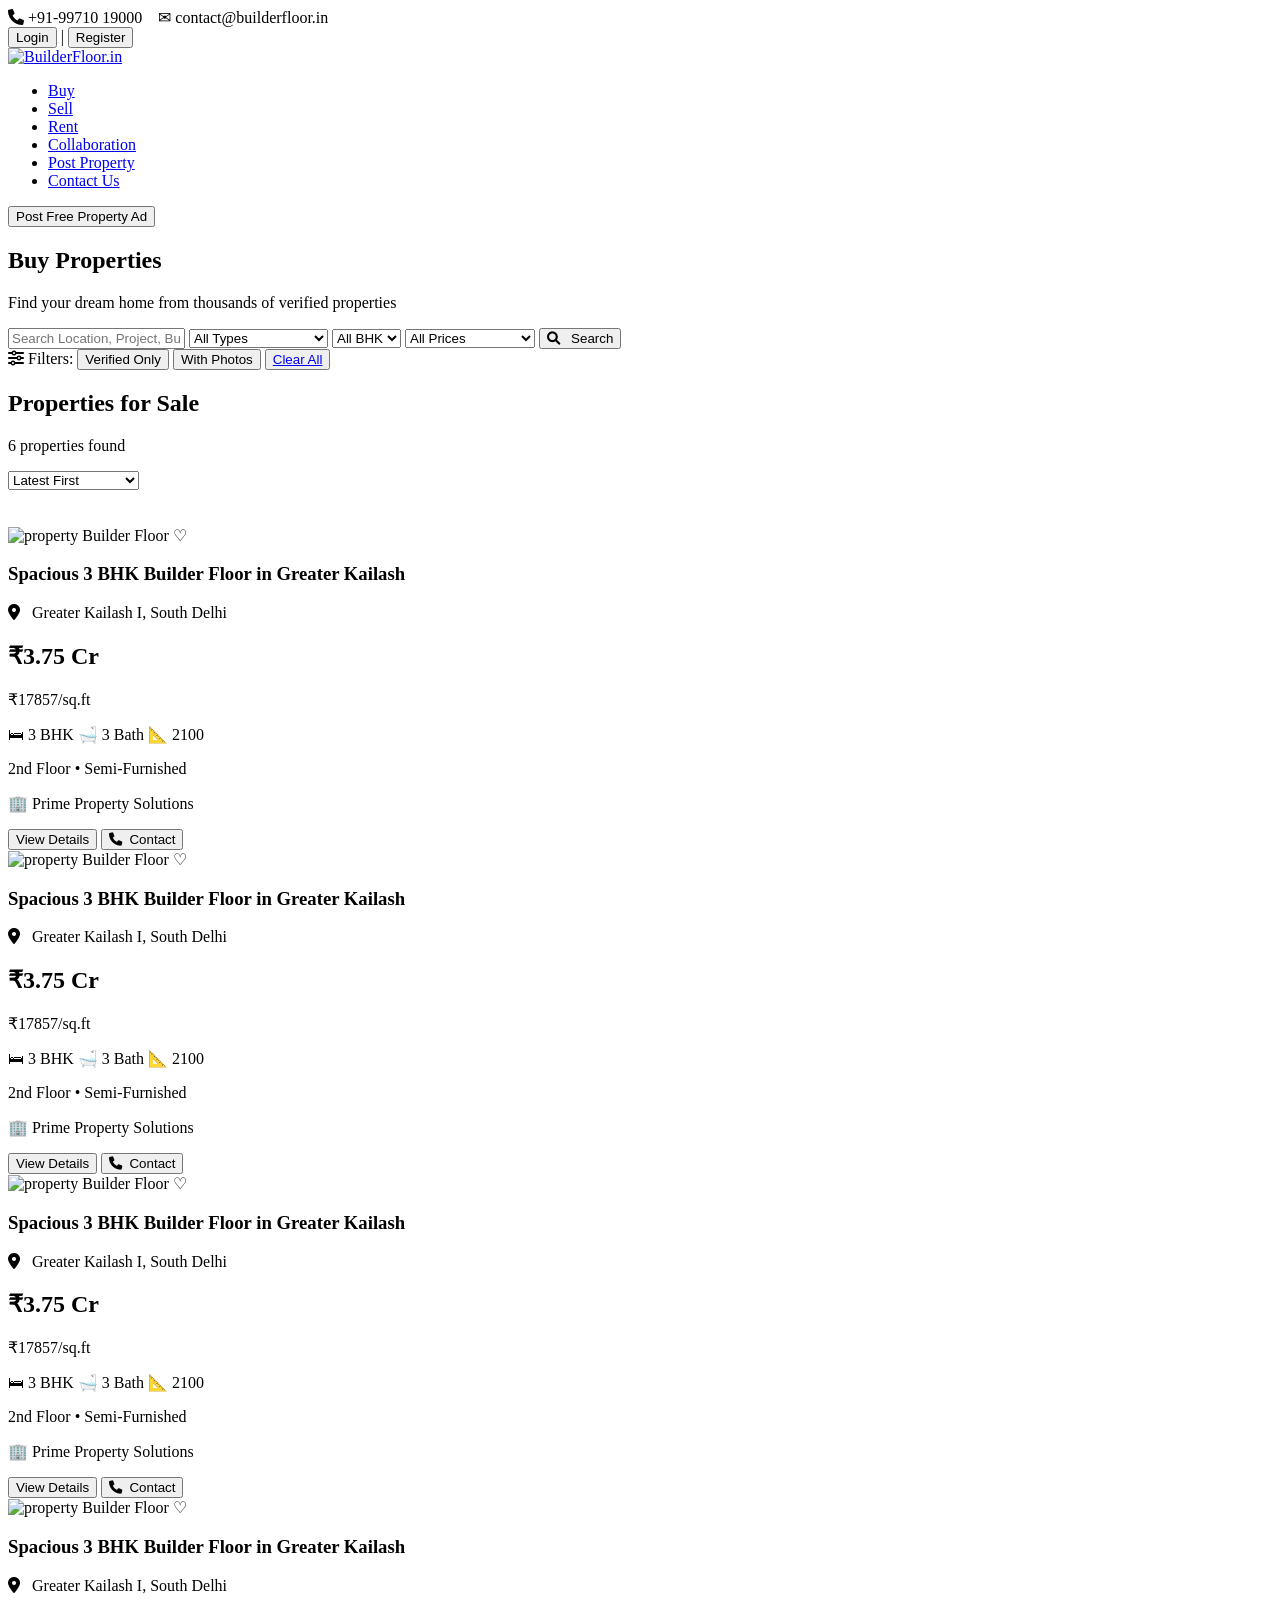
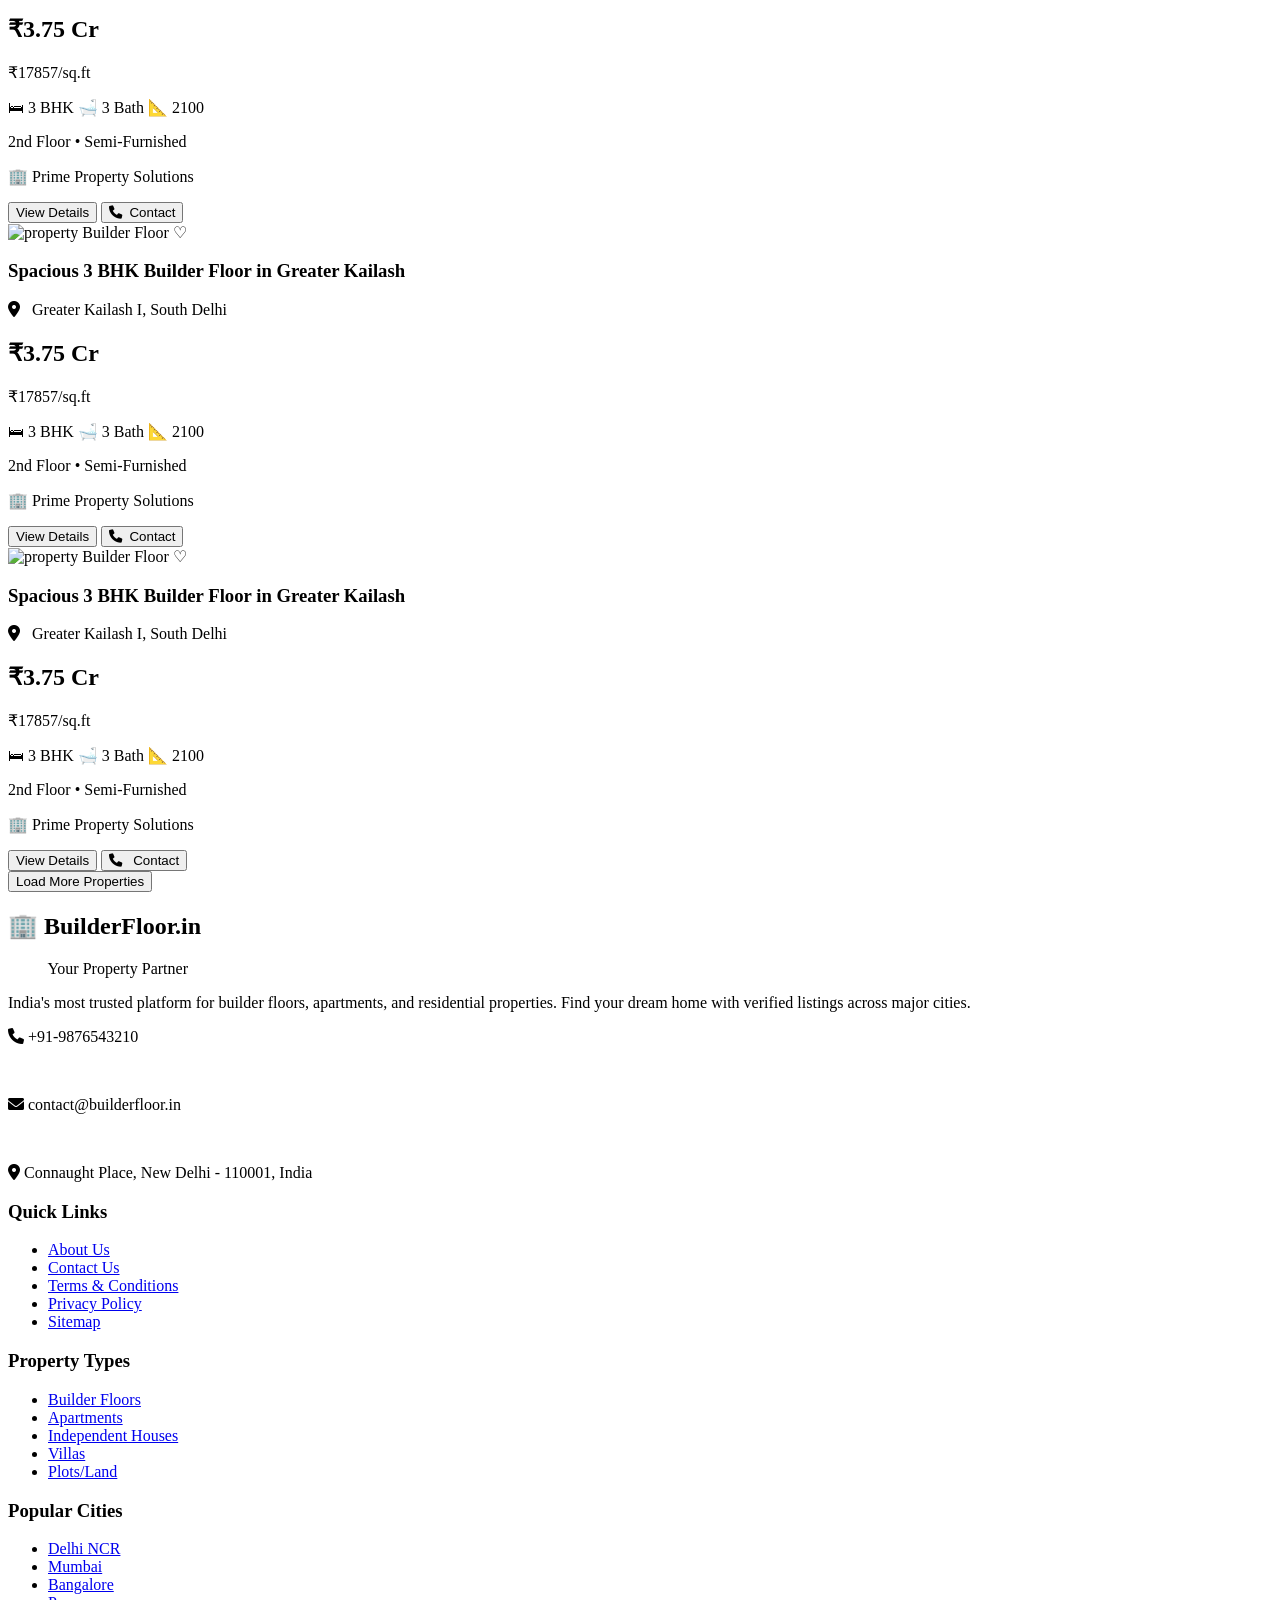
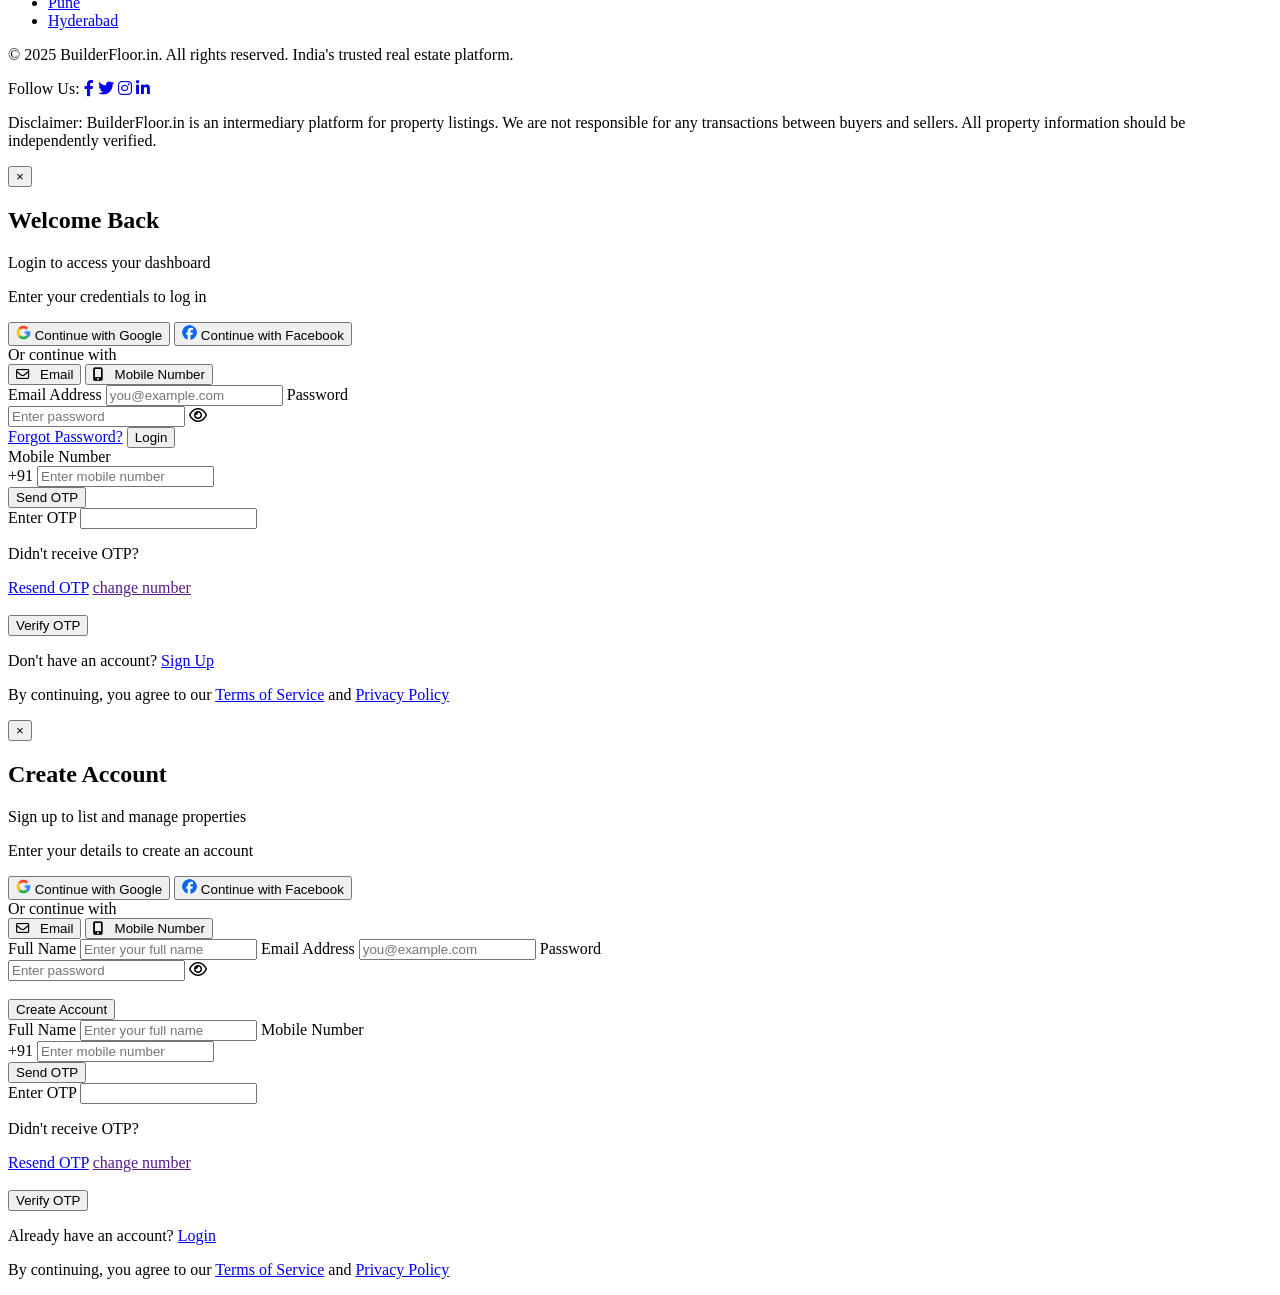
==== pages/Buy.html @ c04d6a0a "Change google logo and facebook logo" ====
<!doctype html>
<html lang="en">
  <head>
    <meta charset="UTF-8" />
    <meta name="viewport" content="width=device-width, initial-scale=1.0" />
    <link
      rel="stylesheet"
      href="https://cdnjs.cloudflare.com/ajax/libs/font-awesome/6.0.0/css/all.min.css" />
    <link rel="stylesheet" href="../assets/css/style.css" />
    <link rel="stylesheet" href="../assets/css/Buy.css" />
    <title>Document</title>
  </head>
  <body>
    <!-- Top Bar -->
    <div class="topbar">
      <div class="left">
        <i class="fa-solid fa-phone"></i> +91-99710 19000 &nbsp;&nbsp; ✉
        contact@builderfloor.in
      </div>
      <div class="right">
        <button id="login">Login</button> |
        <button id="register">Register</button>
      </div>
    </div>

    <!-- Navbar -->
    <div class="navbar">
      <div class="logo">
        <a href="../index.html">
          <img src="../assets/images/logo_.png" alt="BuilderFloor.in" />
        </a>
      </div>

      <ul class="menu">
        <li><a href="../pages/Buy.html">Buy</a></li>
        <li><a href="../pages/Sell.html">Sell</a></li>
        <li><a href="../pages/Rent.html">Rent</a></li>
        <li><a href="../pages/Collab.html">Collaboration</a></li>
        <li><a href="../pages/Sell.html">Post Property</a></li>
        <li><a href="../pages/ContactUs.html">Contact Us</a></li>
      </ul>

      <a href="../pages/Sell.html">
        <button class="post-btn">Post Free Property Ad</button>
      </a>
    </div>
    <!-- HERO SECTION -->
    <section class="hero">
      <div class="hero-content">
        <h1>Buy Properties</h1>
        <p>Find your dream home from thousands of verified properties</p>
      </div>

      <!-- SEARCH BAR -->
      <div class="searchandfilter">
        <div class="search-bar">
          <input
            type="text"
            placeholder="Search Location, Project, Builder..." />

          <select>
            <option>All Types</option>
            <option>Builder Floor</option>
            <option>Apartment</option>
            <option>Independent House</option>
            <option>Villa</option>
            <option>Penthouse</option>
            <option>Plot/Land</option>
          </select>

          <select>
            <option>All BHK</option>
            <option>1 BHK</option>
            <option>2 BHK</option>
            <option>3 BHK</option>
            <option>4 BHK</option>
            <option>5+ BHK</option>
          </select>

          <select>
            <option>All Prices</option>
            <option>Under ₹50 Lakhs</option>
            <option>₹50 Lakhs - ₹1 Cr</option>
            <option>₹1 Cr - ₹3 Cr</option>
            <option>₹3 Cr - ₹5 Cr</option>
            <option>Above ₹5 Cr</option>
          </select>

          <button class="search-btn">
            <i class="fa-solid fa-magnifying-glass"></i> &nbsp; Search
          </button>
        </div>

        <!-- FILTERS -->
        <div class="Buy-filters">
          <span><i class="fa-solid fa-sliders"></i> Filters:</span>
          <button class="buy-tag">Verified Only</button>
          <button class="buy-tag">With Photos</button>
          <button class="clr-btn"><a href="#">Clear All</a></button>
        </div>
      </div>
    </section>

    <!-- LIST HEADER -->
    <section class="listing">
      <div class="listing-header">
        <div>
          <h2>Properties for Sale</h2>
          <p>6 properties found</p>
        </div>

        <select class="sort">
          <option>Latest First</option>
          <option>Price: Low to High</option>
          <option>Price: High to Low</option>
          <option>Area: High to Low</option>
        </select>
      </div>
      <br /><br />

      <div class="property-grid">
        <!-- Card 1 -->
        <div class="listing-card col card">
          <div class="image-box">
            <img
              src="https://images.unsplash.com/photo-1566073771259-6a8506099945?ixlib=rb-4.0.3&amp;ixid=M3wxMjA3fDB8MHxzZWFyY2h8M3x8aG90ZWxzfGVufDB8fDB8fHww&amp;auto=format&amp;fit=crop&amp;w=800&amp;q=60"
              alt="property" />

            <!-- Tag -->
            <span class="tag">Builder Floor</span>

            <!-- Heart Icon -->
            <span class="wishlist">♡</span>
          </div>

          <div class="card-content">
            <h3>Spacious 3 BHK Builder Floor in Greater Kailash</h3>

            <p class="location">
              <i class="fa-solid fa-location-dot"></i> &nbsp; Greater Kailash I,
              South Delhi
            </p>

            <h2 class="price">₹3.75 Cr</h2>
            <p class="sqft">₹17857/sq.ft</p>

            <div class="details">
              <span>🛏 3 BHK</span>
              <span>🛁 3 Bath</span>
              <span>📐 2100</span>
            </div>

            <p class="extra">2nd Floor • Semi-Furnished</p>

            <p class="builder">🏢 Prime Property Solutions</p>

            <div class="actions">
              <button class="view">View Details</button>
              <button class="contact">
                <i class="fa-solid fa-phone"></i>&nbsp; Contact
              </button>
            </div>
          </div>
        </div>

        <!-- Card 2 -->
        <div class="listing-card col card">
          <div class="image-box">
            <img
              src="https://images.unsplash.com/photo-1566073771259-6a8506099945?ixlib=rb-4.0.3&amp;ixid=M3wxMjA3fDB8MHxzZWFyY2h8M3x8aG90ZWxzfGVufDB8fDB8fHww&amp;auto=format&amp;fit=crop&amp;w=800&amp;q=60"
              alt="property" />

            <!-- Tag -->
            <span class="tag">Builder Floor</span>

            <!-- Heart Icon -->
            <span class="wishlist">♡</span>
          </div>

          <div class="card-content">
            <h3>Spacious 3 BHK Builder Floor in Greater Kailash</h3>

            <p class="location">
              <i class="fa-solid fa-location-dot"></i> &nbsp; Greater Kailash I,
              South Delhi
            </p>

            <h2 class="price">₹3.75 Cr</h2>
            <p class="sqft">₹17857/sq.ft</p>

            <div class="details">
              <span>🛏 3 BHK</span>
              <span>🛁 3 Bath</span>
              <span>📐 2100</span>
            </div>

            <p class="extra">2nd Floor • Semi-Furnished</p>

            <p class="builder">🏢 Prime Property Solutions</p>

            <div class="actions">
              <button class="view">View Details</button>
              <button class="contact">
                <i class="fa-solid fa-phone"></i>&nbsp; Contact
              </button>
            </div>
          </div>
        </div>

        <!-- Card 3 -->
        <div class="listing-card col card">
          <div class="image-box">
            <img
              src="https://images.unsplash.com/photo-1566073771259-6a8506099945?ixlib=rb-4.0.3&amp;ixid=M3wxMjA3fDB8MHxzZWFyY2h8M3x8aG90ZWxzfGVufDB8fDB8fHww&amp;auto=format&amp;fit=crop&amp;w=800&amp;q=60"
              alt="property" />

            <!-- Tag -->
            <span class="tag">Builder Floor</span>

            <!-- Heart Icon -->
            <span class="wishlist">♡</span>
          </div>

          <div class="card-content">
            <h3>Spacious 3 BHK Builder Floor in Greater Kailash</h3>

            <p class="location">
              <i class="fa-solid fa-location-dot"></i> &nbsp; Greater Kailash I,
              South Delhi
            </p>

            <h2 class="price">₹3.75 Cr</h2>
            <p class="sqft">₹17857/sq.ft</p>

            <div class="details">
              <span>🛏 3 BHK</span>
              <span>🛁 3 Bath</span>
              <span>📐 2100</span>
            </div>

            <p class="extra">2nd Floor • Semi-Furnished</p>

            <p class="builder">🏢 Prime Property Solutions</p>

            <div class="actions">
              <button class="view">View Details</button>
              <button class="contact">
                <i class="fa-solid fa-phone"></i>&nbsp; Contact
              </button>
            </div>
          </div>
        </div>

        <!-- Card 4 -->
        <div class="listing-card col card">
          <div class="image-box">
            <img
              src="https://images.unsplash.com/photo-1566073771259-6a8506099945?ixlib=rb-4.0.3&amp;ixid=M3wxMjA3fDB8MHxzZWFyY2h8M3x8aG90ZWxzfGVufDB8fDB8fHww&amp;auto=format&amp;fit=crop&amp;w=800&amp;q=60"
              alt="property" />

            <!-- Tag -->
            <span class="tag">Builder Floor</span>

            <!-- Heart Icon -->
            <span class="wishlist">♡</span>
          </div>

          <div class="card-content">
            <h3>Spacious 3 BHK Builder Floor in Greater Kailash</h3>

            <p class="location">
              <i class="fa-solid fa-location-dot"></i> &nbsp; Greater Kailash I,
              South Delhi
            </p>

            <h2 class="price">₹3.75 Cr</h2>
            <p class="sqft">₹17857/sq.ft</p>

            <div class="details">
              <span>🛏 3 BHK</span>
              <span>🛁 3 Bath</span>
              <span>📐 2100</span>
            </div>

            <p class="extra">2nd Floor • Semi-Furnished</p>

            <p class="builder">🏢 Prime Property Solutions</p>

            <div class="actions">
              <button class="view">View Details</button>
              <button class="contact">
                <i class="fa-solid fa-phone"></i>&nbsp; Contact
              </button>
            </div>
          </div>
        </div>

        <!-- card 5 -->
        <div class="listing-card col card">
          <div class="image-box">
            <img
              src="https://images.unsplash.com/photo-1566073771259-6a8506099945?ixlib=rb-4.0.3&amp;ixid=M3wxMjA3fDB8MHxzZWFyY2h8M3x8aG90ZWxzfGVufDB8fDB8fHww&amp;auto=format&amp;fit=crop&amp;w=800&amp;q=60"
              alt="property" />

            <!-- Tag -->
            <span class="tag">Builder Floor</span>

            <!-- Heart Icon -->
            <span class="wishlist">♡</span>
          </div>

          <div class="card-content">
            <h3>Spacious 3 BHK Builder Floor in Greater Kailash</h3>

            <p class="location">
              <i class="fa-solid fa-location-dot"></i> &nbsp; Greater Kailash I,
              South Delhi
            </p>

            <h2 class="price">₹3.75 Cr</h2>
            <p class="sqft">₹17857/sq.ft</p>

            <div class="details">
              <span>🛏 3 BHK</span>
              <span>🛁 3 Bath</span>
              <span>📐 2100</span>
            </div>

            <p class="extra">2nd Floor • Semi-Furnished</p>

            <p class="builder">🏢 Prime Property Solutions</p>

            <div class="actions">
              <button class="view">View Details</button>
              <button class="contact">
                <i class="fa-solid fa-phone"></i>&nbsp; Contact
              </button>
            </div>
          </div>
        </div>

        <!-- card 6 -->
        <div class="listing-card col card">
          <div class="image-box">
            <img
              src="https://images.unsplash.com/photo-1566073771259-6a8506099945?ixlib=rb-4.0.3&amp;ixid=M3wxMjA3fDB8MHxzZWFyY2h8M3x8aG90ZWxzfGVufDB8fDB8fHww&amp;auto=format&amp;fit=crop&amp;w=800&amp;q=60"
              alt="property" />

            <!-- Tag -->
            <span class="tag">Builder Floor</span>

            <!-- Heart Icon -->
            <span class="wishlist">♡</span>
          </div>

          <div class="card-content">
            <h3>Spacious 3 BHK Builder Floor in Greater Kailash</h3>

            <p class="location">
              <i class="fa-solid fa-location-dot"></i> &nbsp; Greater Kailash I,
              South Delhi
            </p>

            <h2 class="price">₹3.75 Cr</h2>
            <p class="sqft">₹17857/sq.ft</p>

            <div class="details">
              <span>🛏 3 BHK</span>
              <span>🛁 3 Bath</span>
              <span>📐 2100</span>
            </div>

            <p class="extra">2nd Floor • Semi-Furnished</p>

            <p class="builder">🏢 Prime Property Solutions</p>

            <div class="actions">
              <button class="view">View Details</button>
              <button class="contact">
                <i class="fa-solid fa-phone"></i> &nbsp; Contact
              </button>
            </div>
          </div>
        </div>
      </div>
      <div class="load-more-plots">
        <button class="load-plot-btn btn">Load More Properties</button>
      </div>
    </section>

    <footer class="footer">
      <div class="footer-container">
        <!-- Left Column -->
        <div class="footer-col left-col">
          <h2 class="footer-logo">🏢 BuilderFloor.in</h2>

          <p class="tagline">
            &nbsp;&nbsp;&nbsp;&nbsp;&nbsp;&nbsp;&nbsp;&nbsp;&nbsp;&nbsp;Your
            Property Partner
          </p>

          <p class="footer-desc">
            India's most trusted platform for builder floors, apartments, and
            residential properties. Find your dream home with verified listings
            across major cities.
          </p>

          <p><i class="fa-solid fa-phone"></i> +91-9876543210</p>
          <br />
          <p><i class="fa-solid fa-envelope"></i> contact@builderfloor.in</p>
          <br />
          <p>
            <i class="fa-solid fa-location-dot"></i>
            Connaught Place, New Delhi - 110001, India
          </p>
        </div>

        <!-- Quick Links -->
        <div class="footer-col">
          <h3>Quick Links</h3>
          <ul>
            <li><a href="#">About Us</a></li>
            <li><a href="#">Contact Us</a></li>
            <li><a href="#">Terms & Conditions</a></li>
            <li><a href="#">Privacy Policy</a></li>
            <li><a href="#">Sitemap</a></li>
          </ul>
        </div>

        <!-- Property Types -->
        <div class="footer-col">
          <h3>Property Types</h3>
          <ul>
            <li><a href="#">Builder Floors</a></li>
            <li><a href="#">Apartments</a></li>
            <li><a href="#">Independent Houses</a></li>
            <li><a href="#">Villas</a></li>
            <li><a href="#">Plots/Land</a></li>
          </ul>
        </div>

        <!-- Popular Cities -->
        <div class="footer-col">
          <h3>Popular Cities</h3>
          <ul>
            <li><a href="#">Delhi NCR</a></li>
            <li><a href="#">Mumbai</a></li>
            <li><a href="#">Bangalore</a></li>
            <li><a href="#">Pune</a></li>
            <li><a href="#">Hyderabad</a></li>
          </ul>
        </div>
      </div>

      <!-- Bottom Section -->
      <div class="footer-bottom">
        <p>
          © 2025 BuilderFloor.in. All rights reserved. India's trusted real
          estate platform.
        </p>

        <div class="social">
          <span>Follow Us:</span>
          <a href="#"><i class="fa-brands fa-facebook-f"></i></a>
          <a href="#"><i class="fa-brands fa-twitter"></i></a>
          <a href="#"><i class="fa-brands fa-instagram"></i></a>
          <a href="#"><i class="fa-brands fa-linkedin-in"></i></a>
        </div>
      </div>

      <p class="disclaimer">
        Disclaimer: BuilderFloor.in is an intermediary platform for property
        listings. We are not responsible for any transactions between buyers and
        sellers. All property information should be independently verified.
      </p>
    </footer>
    <!-- -----------Login-------------------------------------- -->
    <div class="login-modal" id="loginModal">
      <div class="login-box">
        <!-- Close Button -->
        <button class="close-btn">&times;</button>

        <h2>Welcome Back</h2>
        <p class="sub-text">Login to access your dashboard</p>
        <p class="sub-text small">Enter your credentials to log in</p>

        <!-- Social Login -->
        <button class="social-btn google">
          <img
            src="../assets/images/google_logo.png"
            alt="Google logo"
            style="height: 15px; width: 15px" />
          Continue with Google
        </button>

        <button class="social-btn facebook">
          <img
            src="../assets/images/facebook_logo.png"
            alt="Facebook logo"
            style="height: 15px; width: 15px; border-radius: 20px" />
          Continue with Facebook
        </button>

        <!-- Divider -->
        <div class="divider">
          <span>Or continue with</span>
        </div>

        <!-- Toggle -->
        <div class="toggle">
          <button class="active" id="Email">
            <i class="fa-regular fa-envelope"></i> &nbsp; Email
          </button>
          <button id="Mobile">
            <i class="fa-solid fa-mobile-screen-button"></i> &nbsp; Mobile
            Number
          </button>
        </div>

        <!-- Form -->
        <form id="emailForm">
          <label>Email Address</label>
          <input type="email" placeholder="you@example.com" required />

          <label>Password</label>
          <div class="password-field">
            <input type="password" placeholder="Enter password" required />
            <i class="fa-regular fa-eye"></i>
          </div>

          <a href="#" class="forgot">Forgot Password?</a>

          <button type="submit" class="login-btn">Login</button>
        </form>

        <form id="otpForm">
          <!-- STEP 1: MOBILE -->
          <div id="step1">
            <label>Mobile Number</label>
            <div class="phone-input">
              <span>+91</span>
              <input
                type="tel"
                maxlength="10"
                pattern="[0-9]{10}"
                placeholder="Enter mobile number"
                required />
            </div>

            <button type="submit" class="login-btn" id="sendOtp">
              Send OTP
            </button>
          </div>

          <!-- STEP 2: OTP -->
          <div id="step2" class="hidden">
            <label>Enter OTP</label>

            <input type="tel" required />

            <p class="resend">Didn't receive OTP?</p>
            <a href="#" id="Resend">Resend OTP</a>
            <a href="" id="Change-num">change number</a>

            <br /><br />

            <button type="submit" class="login-btn">Verify OTP</button>
          </div>
        </form>

        <p class="p-signup">
          Don't have an account? <a href="#" id="p-signup">Sign Up</a>
        </p>

        <p class="terms">
          By continuing, you agree to our <a href="#">Terms of Service</a> and
          <a href="#">Privacy Policy</a>
        </p>
      </div>
    </div>

    <!-- -------------------Register-------------------------------------------------------------------------------- -->
    <div class="register-modal" id="registerModal">
      <div class="register-box">
        <!-- Close Button -->
        <button class="close-btn2">&times;</button>

        <h2>Create Account</h2>
        <p class="sub-text">Sign up to list and manage properties</p>
        <p class="sub-text small">Enter your details to create an account</p>

        <!-- Social Login -->
        <button class="social-btn google">
          <img
            src="../assets/images/google_logo.png"
            alt="Google logo"
            style="height: 15px; width: 15px" />
          Continue with Google
        </button>

        <button class="social-btn facebook">
          <img
            src="../assets/images/facebook_logo.png"
            alt="Facebook logo"
            style="height: 15px; width: 15px; border-radius: 20px" />
          Continue with Facebook
        </button>

        <!-- Divider -->
        <div class="divider">
          <span>Or continue with</span>
        </div>

        <!-- Toggle -->
        <div class="toggle">
          <button class="active" id="Email1">
            <i class="fa-regular fa-envelope"></i> &nbsp; Email
          </button>
          <button id="Mobile1">
            <i class="fa-solid fa-mobile-screen-button"></i> &nbsp; Mobile
            Number
          </button>
        </div>

        <!-- Form -->
        <form id="emailForm1">
          <label>Full Name</label>
          <input type="text" placeholder="Enter your full name" required />

          <label>Email Address</label>
          <input type="email" placeholder="you@example.com" required />

          <label>Password</label>
          <div class="password-field">
            <input type="password" placeholder="Enter password" required />
            <i class="fa-regular fa-eye"></i>
          </div>
          <br />
          <button type="submit" class="login-btn">Create Account</button>
        </form>

        <form id="otpForm1">
          <!-- STEP 1: MOBILE -->
          <div id="step3">
            <label id="nameInputlabel">Full Name</label>
            <input
              id="nameInput"
              type="text"
              placeholder="Enter your full name"
              required />
            <label>Mobile Number</label>
            <div class="phone-input">
              <span>+91</span>
              <input
                id="mobileInput1"
                type="tel"
                maxlength="10"
                pattern="[0-9]{10}"
                placeholder="Enter mobile number"
                required />
            </div>

            <button type="submit" class="login-btn" id="sendOtp1">
              Send OTP
            </button>
          </div>

          <!-- STEP 2: OTP -->
          <div id="step4" class="hidden">
            <label>Enter OTP</label>

            <input type="tel" required />

            <p class="resend">Didn't receive OTP?</p>
            <a href="#" id="Resend">Resend OTP</a>
            <a href="" id="Change-num1">change number</a>

            <br /><br />

            <button type="submit" class="login-btn">Verify OTP</button>
          </div>
        </form>

        <p class="p-login">
          Already have an account? <a href="#" id="p-login">Login</a>
        </p>
        <p class="terms">
          By continuing, you agree to our <a href="#">Terms of Service</a> and
          <a href="#">Privacy Policy</a>
        </p>
      </div>
    </div>

    <script src="../assets/js/script.js"></script>
  </body>
</html>
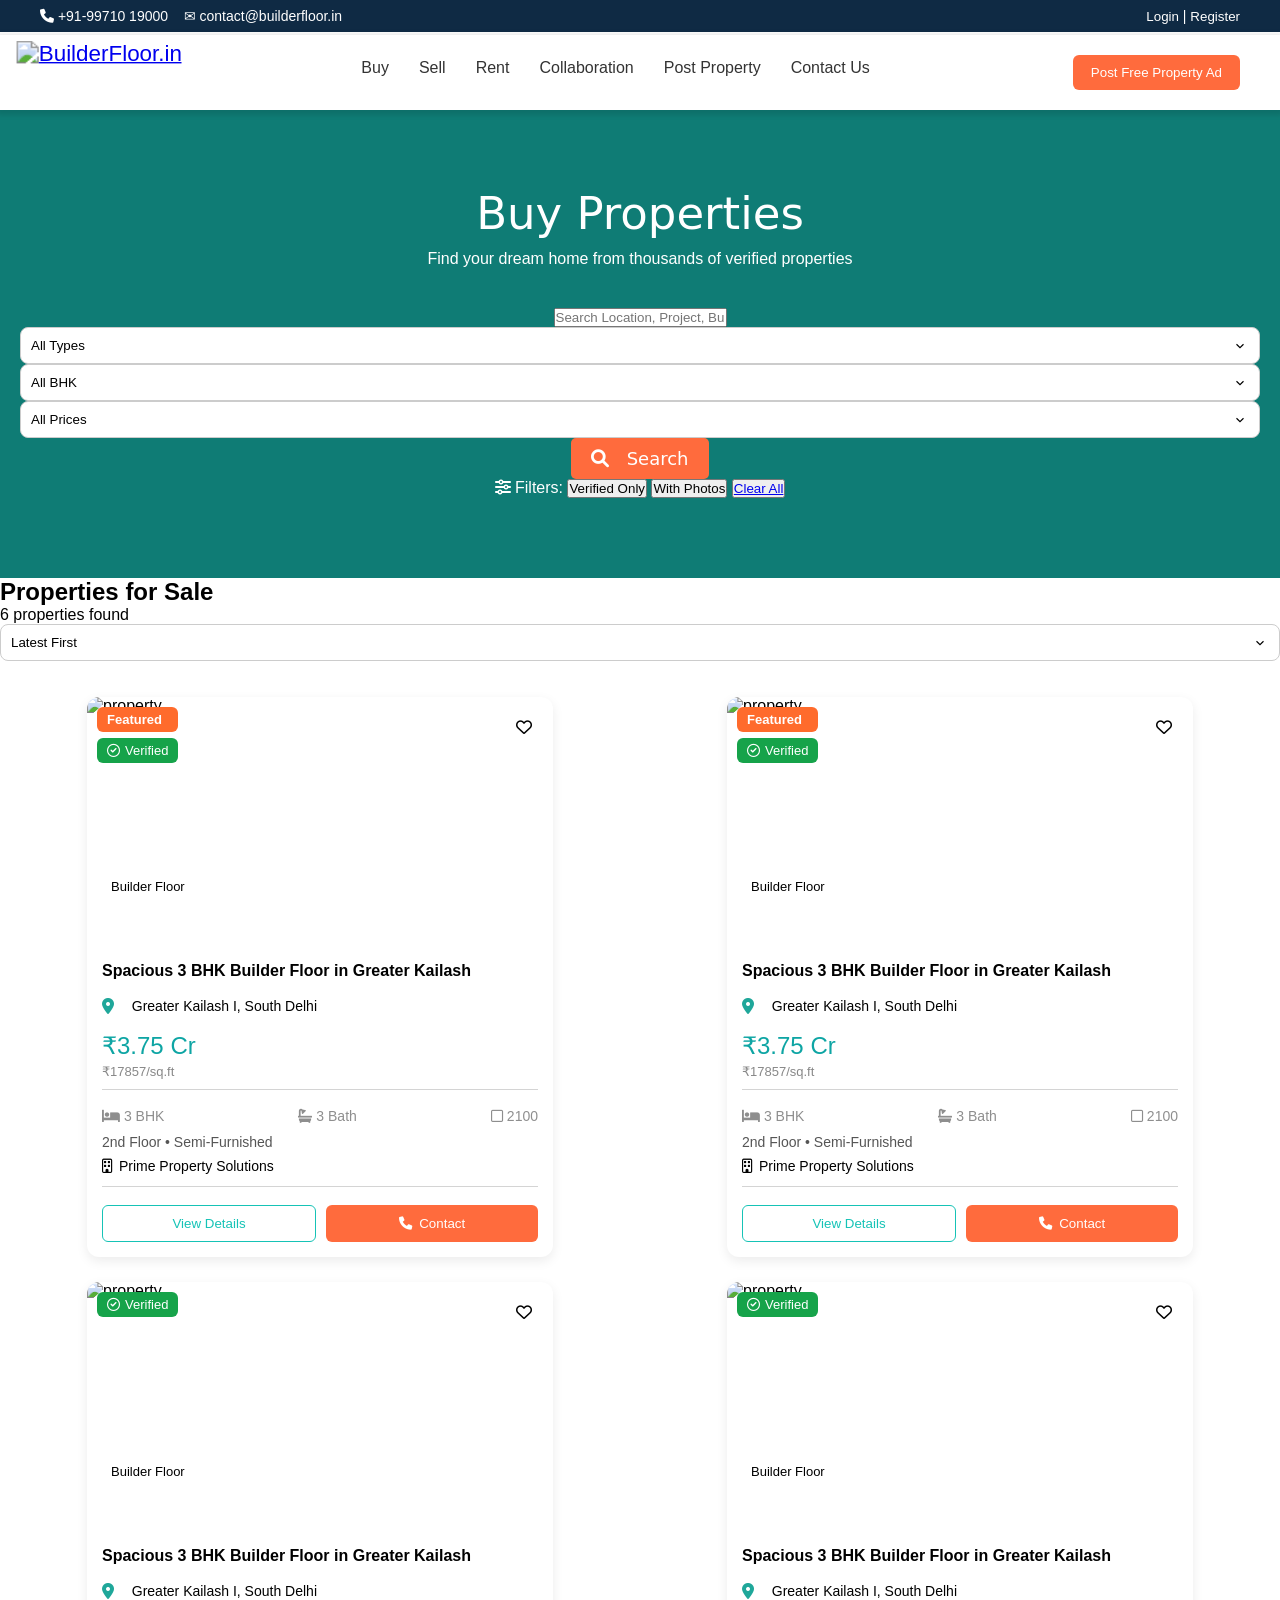
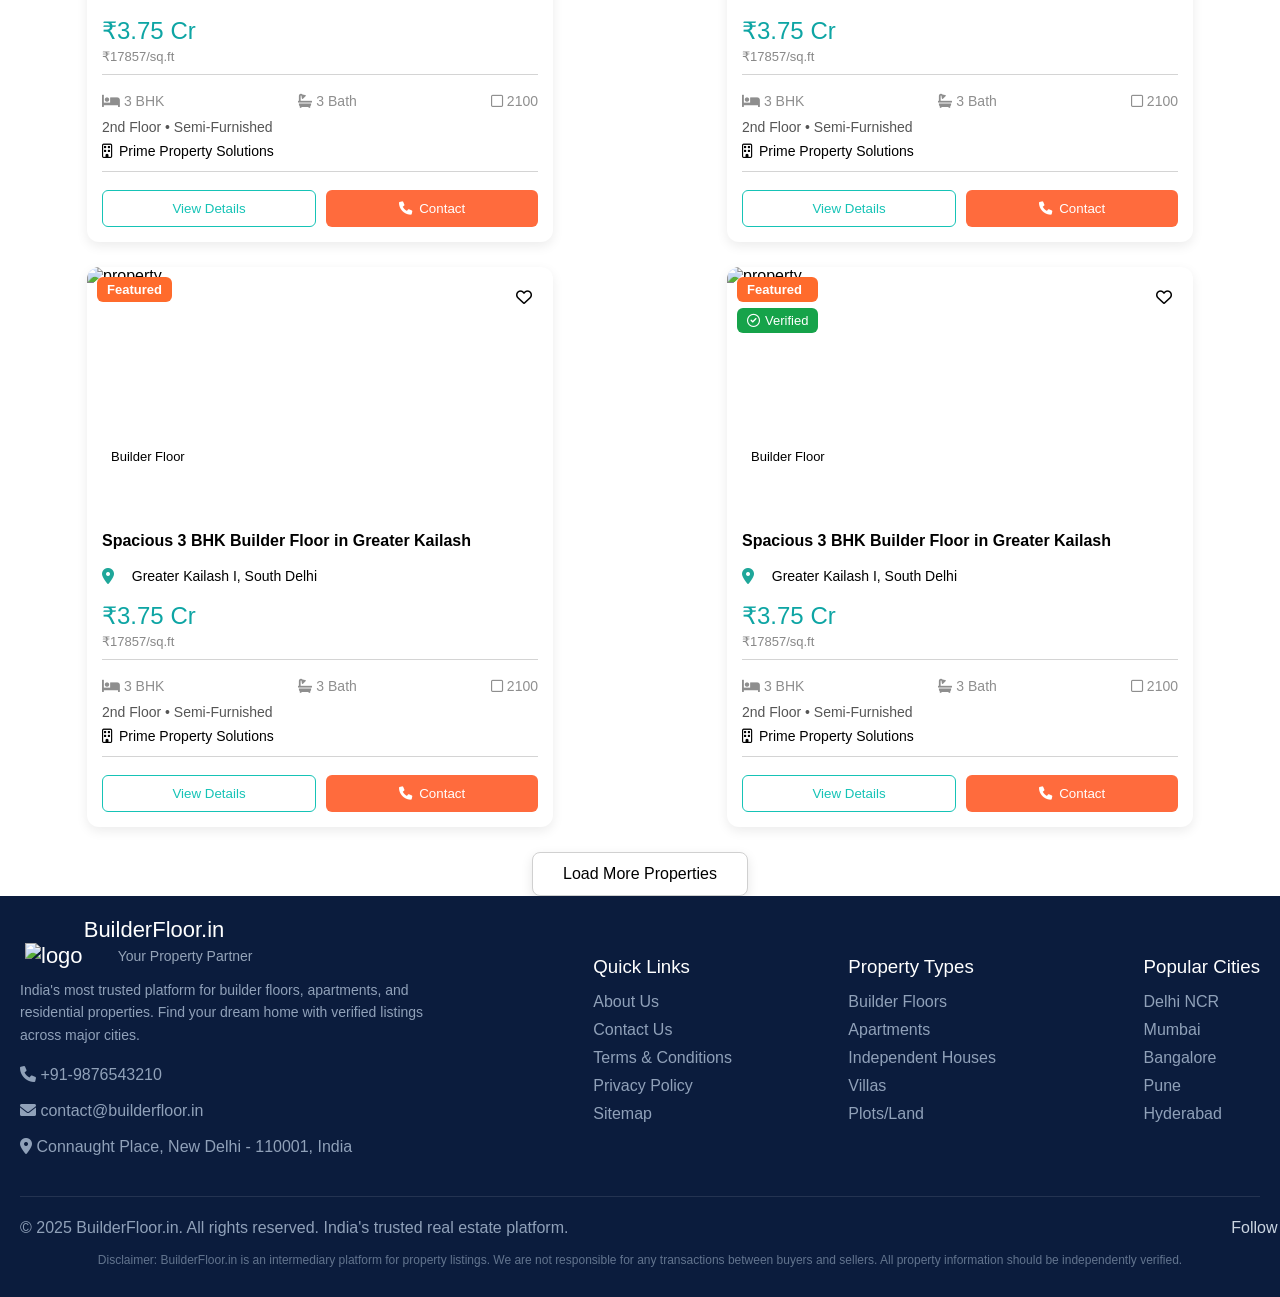
==== commit d176ef47: "Improved Card Styling" ====
--- a/pages/Buy.html
+++ b/pages/Buy.html
@@ -6,6 +6,7 @@
     <link
       rel="stylesheet"
       href="https://cdnjs.cloudflare.com/ajax/libs/font-awesome/6.0.0/css/all.min.css" />
+    <link rel="icon" href="../assets/images/icon_1.png" type="image/png" />
     <link rel="stylesheet" href="../assets/css/style.css" />
     <link rel="stylesheet" href="../assets/css/Buy.css" />
     <title>Document</title>
@@ -126,11 +127,19 @@
               src="https://images.unsplash.com/photo-1566073771259-6a8506099945?ixlib=rb-4.0.3&amp;ixid=M3wxMjA3fDB8MHxzZWFyY2h8M3x8aG90ZWxzfGVufDB8fDB8fHww&amp;auto=format&amp;fit=crop&amp;w=800&amp;q=60"
               alt="property" />
 
+            <!-- Top Left Badges -->
+            <div class="badges">
+              <span class="featuredBadge">Featured</span>
+              <span class="verifiedBadge"
+                ><i class="fa-regular fa-circle-check"></i> Verified</span
+              >
+            </div>
+
             <!-- Tag -->
             <span class="tag">Builder Floor</span>
 
             <!-- Heart Icon -->
-            <span class="wishlist">♡</span>
+            <span class="wishlist"><i class="fa-regular fa-heart"></i></span>
           </div>
 
           <div class="card-content">
@@ -144,18 +153,25 @@
             <h2 class="price">₹3.75 Cr</h2>
             <p class="sqft">₹17857/sq.ft</p>
 
+            <hr class="hr-tag" />
+
             <div class="details">
-              <span>🛏 3 BHK</span>
-              <span>🛁 3 Bath</span>
-              <span>📐 2100</span>
-            </div>
-
+              <span><i class="fa-solid fa-bed"></i> 3 BHK</span>
+              <span><i class="fa-solid fa-bath"></i> 3 Bath</span>
+              <span><i class="fa-regular fa-square"></i> 2100</span>
+            </div>
             <p class="extra">2nd Floor • Semi-Furnished</p>
 
-            <p class="builder">🏢 Prime Property Solutions</p>
+            <p class="builder">
+              <i class="fa-regular fa-building"></i> Prime Property Solutions
+            </p>
+
+            <hr class="hr-tag" />
 
             <div class="actions">
-              <button class="view">View Details</button>
+              <button class="view">
+                <a href="">View Details</a>
+              </button>
               <button class="contact">
                 <i class="fa-solid fa-phone"></i>&nbsp; Contact
               </button>
@@ -170,11 +186,19 @@
               src="https://images.unsplash.com/photo-1566073771259-6a8506099945?ixlib=rb-4.0.3&amp;ixid=M3wxMjA3fDB8MHxzZWFyY2h8M3x8aG90ZWxzfGVufDB8fDB8fHww&amp;auto=format&amp;fit=crop&amp;w=800&amp;q=60"
               alt="property" />
 
+            <!-- Top Left Badges -->
+            <div class="badges">
+              <span class="featuredBadge">Featured</span>
+              <span class="verifiedBadge"
+                ><i class="fa-regular fa-circle-check"></i> Verified</span
+              >
+            </div>
+
             <!-- Tag -->
             <span class="tag">Builder Floor</span>
 
             <!-- Heart Icon -->
-            <span class="wishlist">♡</span>
+            <span class="wishlist"><i class="fa-regular fa-heart"></i></span>
           </div>
 
           <div class="card-content">
@@ -188,18 +212,25 @@
             <h2 class="price">₹3.75 Cr</h2>
             <p class="sqft">₹17857/sq.ft</p>
 
+            <hr class="hr-tag" />
+
             <div class="details">
-              <span>🛏 3 BHK</span>
-              <span>🛁 3 Bath</span>
-              <span>📐 2100</span>
-            </div>
-
+              <span><i class="fa-solid fa-bed"></i> 3 BHK</span>
+              <span><i class="fa-solid fa-bath"></i> 3 Bath</span>
+              <span><i class="fa-regular fa-square"></i> 2100</span>
+            </div>
             <p class="extra">2nd Floor • Semi-Furnished</p>
 
-            <p class="builder">🏢 Prime Property Solutions</p>
+            <p class="builder">
+              <i class="fa-regular fa-building"></i> Prime Property Solutions
+            </p>
+
+            <hr class="hr-tag" />
 
             <div class="actions">
-              <button class="view">View Details</button>
+              <button class="view">
+                <a href="">View Details</a>
+              </button>
               <button class="contact">
                 <i class="fa-solid fa-phone"></i>&nbsp; Contact
               </button>
@@ -214,11 +245,18 @@
               src="https://images.unsplash.com/photo-1566073771259-6a8506099945?ixlib=rb-4.0.3&amp;ixid=M3wxMjA3fDB8MHxzZWFyY2h8M3x8aG90ZWxzfGVufDB8fDB8fHww&amp;auto=format&amp;fit=crop&amp;w=800&amp;q=60"
               alt="property" />
 
+            <!-- Top Left Badges -->
+            <div class="badges">
+              <span class="verifiedBadge"
+                ><i class="fa-regular fa-circle-check"></i> Verified</span
+              >
+            </div>
+
             <!-- Tag -->
             <span class="tag">Builder Floor</span>
 
             <!-- Heart Icon -->
-            <span class="wishlist">♡</span>
+            <span class="wishlist"><i class="fa-regular fa-heart"></i></span>
           </div>
 
           <div class="card-content">
@@ -232,18 +270,25 @@
             <h2 class="price">₹3.75 Cr</h2>
             <p class="sqft">₹17857/sq.ft</p>
 
+            <hr class="hr-tag" />
+
             <div class="details">
-              <span>🛏 3 BHK</span>
-              <span>🛁 3 Bath</span>
-              <span>📐 2100</span>
-            </div>
-
+              <span><i class="fa-solid fa-bed"></i> 3 BHK</span>
+              <span><i class="fa-solid fa-bath"></i> 3 Bath</span>
+              <span><i class="fa-regular fa-square"></i> 2100</span>
+            </div>
             <p class="extra">2nd Floor • Semi-Furnished</p>
 
-            <p class="builder">🏢 Prime Property Solutions</p>
+            <p class="builder">
+              <i class="fa-regular fa-building"></i> Prime Property Solutions
+            </p>
+
+            <hr class="hr-tag" />
 
             <div class="actions">
-              <button class="view">View Details</button>
+              <button class="view">
+                <a href="">View Details</a>
+              </button>
               <button class="contact">
                 <i class="fa-solid fa-phone"></i>&nbsp; Contact
               </button>
@@ -258,11 +303,18 @@
               src="https://images.unsplash.com/photo-1566073771259-6a8506099945?ixlib=rb-4.0.3&amp;ixid=M3wxMjA3fDB8MHxzZWFyY2h8M3x8aG90ZWxzfGVufDB8fDB8fHww&amp;auto=format&amp;fit=crop&amp;w=800&amp;q=60"
               alt="property" />
 
+            <!-- Top Left Badges -->
+            <div class="badges">
+              <span class="verifiedBadge"
+                ><i class="fa-regular fa-circle-check"></i> Verified</span
+              >
+            </div>
+
             <!-- Tag -->
             <span class="tag">Builder Floor</span>
 
             <!-- Heart Icon -->
-            <span class="wishlist">♡</span>
+            <span class="wishlist"><i class="fa-regular fa-heart"></i></span>
           </div>
 
           <div class="card-content">
@@ -276,18 +328,25 @@
             <h2 class="price">₹3.75 Cr</h2>
             <p class="sqft">₹17857/sq.ft</p>
 
+            <hr class="hr-tag" />
+
             <div class="details">
-              <span>🛏 3 BHK</span>
-              <span>🛁 3 Bath</span>
-              <span>📐 2100</span>
-            </div>
-
+              <span><i class="fa-solid fa-bed"></i> 3 BHK</span>
+              <span><i class="fa-solid fa-bath"></i> 3 Bath</span>
+              <span><i class="fa-regular fa-square"></i> 2100</span>
+            </div>
             <p class="extra">2nd Floor • Semi-Furnished</p>
 
-            <p class="builder">🏢 Prime Property Solutions</p>
+            <p class="builder">
+              <i class="fa-regular fa-building"></i> Prime Property Solutions
+            </p>
+
+            <hr class="hr-tag" />
 
             <div class="actions">
-              <button class="view">View Details</button>
+              <button class="view">
+                <a href="">View Details</a>
+              </button>
               <button class="contact">
                 <i class="fa-solid fa-phone"></i>&nbsp; Contact
               </button>
@@ -302,11 +361,16 @@
               src="https://images.unsplash.com/photo-1566073771259-6a8506099945?ixlib=rb-4.0.3&amp;ixid=M3wxMjA3fDB8MHxzZWFyY2h8M3x8aG90ZWxzfGVufDB8fDB8fHww&amp;auto=format&amp;fit=crop&amp;w=800&amp;q=60"
               alt="property" />
 
+            <!-- Top Left Badges -->
+            <div class="badges">
+              <span class="featuredBadge">Featured</span>
+            </div>
+
             <!-- Tag -->
             <span class="tag">Builder Floor</span>
 
             <!-- Heart Icon -->
-            <span class="wishlist">♡</span>
+            <span class="wishlist"><i class="fa-regular fa-heart"></i></span>
           </div>
 
           <div class="card-content">
@@ -320,18 +384,25 @@
             <h2 class="price">₹3.75 Cr</h2>
             <p class="sqft">₹17857/sq.ft</p>
 
+            <hr class="hr-tag" />
+
             <div class="details">
-              <span>🛏 3 BHK</span>
-              <span>🛁 3 Bath</span>
-              <span>📐 2100</span>
-            </div>
-
+              <span><i class="fa-solid fa-bed"></i> 3 BHK</span>
+              <span><i class="fa-solid fa-bath"></i> 3 Bath</span>
+              <span><i class="fa-regular fa-square"></i> 2100</span>
+            </div>
             <p class="extra">2nd Floor • Semi-Furnished</p>
 
-            <p class="builder">🏢 Prime Property Solutions</p>
+            <p class="builder">
+              <i class="fa-regular fa-building"></i> Prime Property Solutions
+            </p>
+
+            <hr class="hr-tag" />
 
             <div class="actions">
-              <button class="view">View Details</button>
+              <button class="view">
+                <a href="">View Details</a>
+              </button>
               <button class="contact">
                 <i class="fa-solid fa-phone"></i>&nbsp; Contact
               </button>
@@ -346,11 +417,19 @@
               src="https://images.unsplash.com/photo-1566073771259-6a8506099945?ixlib=rb-4.0.3&amp;ixid=M3wxMjA3fDB8MHxzZWFyY2h8M3x8aG90ZWxzfGVufDB8fDB8fHww&amp;auto=format&amp;fit=crop&amp;w=800&amp;q=60"
               alt="property" />
 
+            <!-- Top Left Badges -->
+            <div class="badges">
+              <span class="featuredBadge">Featured</span>
+              <span class="verifiedBadge"
+                ><i class="fa-regular fa-circle-check"></i> Verified</span
+              >
+            </div>
+
             <!-- Tag -->
             <span class="tag">Builder Floor</span>
 
             <!-- Heart Icon -->
-            <span class="wishlist">♡</span>
+            <span class="wishlist"><i class="fa-regular fa-heart"></i></span>
           </div>
 
           <div class="card-content">
@@ -364,20 +443,27 @@
             <h2 class="price">₹3.75 Cr</h2>
             <p class="sqft">₹17857/sq.ft</p>
 
+            <hr class="hr-tag" />
+
             <div class="details">
-              <span>🛏 3 BHK</span>
-              <span>🛁 3 Bath</span>
-              <span>📐 2100</span>
-            </div>
-
+              <span><i class="fa-solid fa-bed"></i> 3 BHK</span>
+              <span><i class="fa-solid fa-bath"></i> 3 Bath</span>
+              <span><i class="fa-regular fa-square"></i> 2100</span>
+            </div>
             <p class="extra">2nd Floor • Semi-Furnished</p>
 
-            <p class="builder">🏢 Prime Property Solutions</p>
+            <p class="builder">
+              <i class="fa-regular fa-building"></i> Prime Property Solutions
+            </p>
+
+            <hr class="hr-tag" />
 
             <div class="actions">
-              <button class="view">View Details</button>
+              <button class="view">
+                <a href="">View Details</a>
+              </button>
               <button class="contact">
-                <i class="fa-solid fa-phone"></i> &nbsp; Contact
+                <i class="fa-solid fa-phone"></i>&nbsp; Contact
               </button>
             </div>
           </div>
@@ -392,7 +478,9 @@
       <div class="footer-container">
         <!-- Left Column -->
         <div class="footer-col left-col">
-          <h2 class="footer-logo">🏢 BuilderFloor.in</h2>
+          <h2 class="footer-logo">
+            <img src="../assets/images/icon_2.png" alt="logo" /> BuilderFloor.in
+          </h2>
 
           <p class="tagline">
             &nbsp;&nbsp;&nbsp;&nbsp;&nbsp;&nbsp;&nbsp;&nbsp;&nbsp;&nbsp;Your
--- a/assets/css/style.css
+++ b/assets/css/style.css
@@ -0,0 +1,1867 @@
+* {
+  margin: 0;
+  padding: 0;
+  box-sizing: border-box;
+  font-family: Arial, sans-serif;
+}
+
+body {
+  background: #fff;
+}
+body::-webkit-scrollbar {
+  display: none;
+}
+
+/* Topbar */
+.topbar {
+  background: #0f2a44;
+  color: #fff;
+  padding: 8px 40px;
+  display: flex;
+  justify-content: space-between;
+  font-size: 14px;
+  position: sticky;
+  top: 0;
+  z-index: 1000;
+}
+
+/* Navbar */
+.navbar {
+  display: flex;
+  align-items: center;
+  justify-content: space-between;
+  padding: 15px 40px;
+  background: #fff;
+  position: sticky;
+  top: 35px;
+  z-index: 1000;
+  box-shadow: 0 2px 5px 3px rgba(0, 0, 0, 0.1);
+}
+
+/* LOGO */
+.logo img {
+  height: 45px;
+  display: block;
+  scale: 1.4;
+}
+
+/* MENU */
+.menu {
+  display: flex;
+  list-style: none;
+  gap: 30px;
+  align-items: center;
+  margin: 0;
+  padding: 0;
+}
+
+.menu a {
+  text-decoration: none;
+  color: #333;
+  font-weight: 500;
+  transition: color 0.3s;
+}
+.menu a:hover {
+  color: #0bb4a9;
+}
+.menu li {
+  cursor: pointer;
+  font-weight: 500;
+}
+
+/* BUTTON */
+.post-btn {
+  background: #ff6b3d;
+  color: #fff;
+  border: none;
+  padding: 10px 18px;
+  border-radius: 6px;
+  cursor: pointer;
+  font-weight: 500;
+}
+
+/* Hero */
+.hero {
+  background: #0f7c75;
+  color: #fff;
+  text-align: center;
+  padding: 80px 20px;
+}
+
+.hero h1 {
+  font-size: 45px;
+  margin-bottom: 10px;
+  font-weight: 400;
+  font-family: system-ui;
+}
+
+.hero p {
+  margin-bottom: 40px;
+}
+
+/* Search Box */
+.search-box {
+  background: #fff;
+  color: #000;
+  width: 70%;
+  margin: auto;
+  border-radius: 10px;
+  padding: 33px 20px;
+  box-shadow: 0px 3px 12px 12px rgb(0 0 0 / 9%);
+}
+
+.tabs {
+  display: flex;
+  justify-content: center;
+  background-color: #e8ecf1;
+  padding: 3px 0px;
+  margin: 8px 171px;
+  border-radius: 9px;
+  margin-bottom: 20px;
+  width: min-content;
+  margin: 0 auto 20px auto;
+}
+.tabs a {
+  text-decoration: none;
+  color: #000;
+  font-weight: 500;
+}
+.tabs button {
+  padding: 7px 60px;
+  border: none;
+  background: #e8ecf1;
+  margin: 0 5px;
+  border-radius: 9px;
+  cursor: pointer;
+  transition: 0.3s;
+}
+.tabs button:active {
+  background: #14b8a6;
+  color: #fff;
+}
+
+#Buy-active {
+  background: #14b8a6;
+  color: #fff;
+}
+
+/* Inputs */
+.inputs {
+  display: flex;
+  gap: 10px;
+  margin-bottom: 15px;
+}
+
+.inputs input,
+.inputs select {
+  flex: 1;
+  padding: 10px;
+  border: 1px solid #ccc;
+  border-radius: 8px;
+}
+select {
+  appearance: none; /* remove default arrow */
+  -webkit-appearance: none;
+  -moz-appearance: none;
+
+  width: 100%;
+  padding: 12px 40px 12px 12px; /* space for arrow */
+
+  border: 1px solid #ccc;
+  border-radius: 10px;
+  background-color: white;
+
+  /* custom arrow */
+  background-image: url("data:image/svg+xml;utf8,\
+  <svg xmlns='http://www.w3.org/2000/svg' width='14' height='14' viewBox='0 0 24 24' fill='none' stroke='black' stroke-width='2'><polyline points='6 9 12 15 18 9'/></svg>");
+
+  background-repeat: no-repeat;
+  background-position: right 12px center;
+  background-size: 14px;
+}
+
+.inputs input {
+  flex: 3;
+}
+
+option:hover {
+  background-color: orange;
+  color: white;
+}
+select {
+  padding: 10px;
+  border-radius: 8px;
+  border: 1px solid #ccc;
+}
+.search-btn {
+  background: #ff6b3d;
+  color: #fff;
+  border: none;
+  padding: 10px 20px;
+  border-radius: 5px;
+  font-size: 18px;
+  font-family: system-ui;
+}
+
+/* Popular */
+.popular {
+  font-size: 17px;
+  color: rgb(0 0 0 / 45%);
+  position: absolute;
+}
+
+.popular span {
+  color: #14b8a6;
+  cursor: pointer;
+}
+
+/* Stats */
+.stats {
+  display: flex;
+  justify-content: center;
+  margin-top: 50px;
+  gap: 125px;
+}
+
+.stats h2 {
+  font-size: 30px;
+  font-weight: 100;
+  margin-bottom: 8px;
+}
+
+.stats p {
+  font-size: 14px;
+  opacity: 0.8;
+}
+
+/* /////////////////////Featured Properties////////////////////////////////////////// */
+.featured {
+  padding: 60px 15px;
+  background: #f5f7fa;
+}
+
+.featured h2 {
+  margin-bottom: 15px;
+  font-size: 25px;
+  font-weight: 400;
+}
+.featured p {
+  margin-bottom: 15px;
+  font-size: 15px;
+  font-weight: 400;
+  opacity: 0.7;
+}
+
+/* Grid */
+.property-grid {
+  display: flex;
+  flex-wrap: wrap;
+  justify-content: space-around;
+  grid-template-columns: repeat(auto-fit, minmax(300px, 1fr));
+}
+
+/* Card */
+.card {
+  background: #fff;
+  border-radius: 12px;
+  overflow: hidden;
+  box-shadow: 0 4px 12px rgba(0, 0, 0, 0.08);
+  transition: 0.3s;
+  width: 466px;
+  margin-bottom: 25px;
+}
+
+/* Image */
+.card img {
+  width: 100%;
+  height: 220px;
+  object-fit: cover;
+}
+
+/* Content */
+.card-body {
+  padding: 15px;
+}
+
+.tag {
+  font-size: 13px;
+  color: #777;
+  margin-bottom: 5px;
+}
+
+.card-body h3 {
+  font-size: 18px;
+  margin-bottom: 8px;
+}
+
+.location {
+  font-size: 14px;
+  color: #555;
+  margin-bottom: 10px;
+}
+
+.price {
+  color: #0f7c75;
+  font-size: 22px;
+  font-weight: bold;
+}
+/* Section */
+.filter-section {
+  padding: 33px 9px;
+  background: #f5f7fa;
+  margin-inline: auto;
+  margin-block: auto;
+}
+
+/* Bar */
+.filter-bar {
+  background: #fff;
+  padding: 18px 20px;
+  border-radius: 12px;
+  display: flex;
+  justify-content: space-between;
+  align-items: center;
+  box-shadow: 0 2px 8px rgba(0, 0, 0, 0.05);
+}
+
+/* Left Filters */
+.filters {
+  display: flex;
+  gap: 15px;
+  align-items: center;
+}
+
+/* Dropdowns */
+.filters select {
+  padding: 10px 14px;
+
+  border-radius: 8px;
+  font-size: 14px;
+  background: #fff;
+  cursor: pointer;
+  border: 1px solid #f1efef;
+  flex: 1;
+  width: 200px;
+}
+
+/* More Filters Button */
+.more-filters {
+  padding: 10px 16px;
+  border: 1px solid #ddd;
+  border-radius: 8px;
+  background: #f9fafb;
+  cursor: pointer;
+  font-size: 14px;
+  transition: 0.2s;
+}
+
+.more-filters:hover {
+  background: #ff6b3d;
+  color: #fff;
+}
+
+/* Right Text */
+.results {
+  font-size: 14px;
+  color: #666;
+}
+
+.property-card {
+  width: 350px;
+  background: #fff;
+  border-radius: 12px;
+  overflow: hidden;
+  box-shadow: 0 4px 12px rgba(0, 0, 0, 0.08);
+  transition: 0.3s;
+}
+
+/* Image Box */
+.image-box {
+  position: relative;
+
+  overflow: hidden;
+}
+
+.image-box img {
+  width: 100%;
+  height: 220px;
+  object-fit: cover;
+  display: block;
+  transition: transform 0.7s ease;
+}
+
+.image-box:hover img {
+  transform: scale(1.1);
+}
+
+/* Badges (Top Left) */
+.badges {
+  position: absolute;
+  top: 10px;
+  left: 10px;
+  display: flex;
+  flex-direction: column;
+  gap: 6px;
+}
+
+.featuredBadge {
+  background: #ff6b2c;
+  color: white;
+  padding: 5px 10px;
+  border-radius: 6px;
+  font-size: 13px;
+  font-weight: 600;
+}
+
+.verifiedBadge {
+  background: #16a34a;
+  color: white;
+  padding: 5px 10px;
+  border-radius: 6px;
+  font-size: 13px;
+  display: flex;
+  align-items: center;
+  gap: 5px;
+}
+
+/* Bottom Tag */
+.tag {
+  position: absolute;
+  bottom: 12px;
+  left: 12px;
+  background: #ffffff;
+  padding: 6px 12px;
+  border-radius: 20px;
+  font-size: 13px;
+  color: #000000;
+}
+
+/* Wishlist */
+.wishlist {
+  position: absolute;
+  top: 12px;
+  right: 12px;
+  background: #fff;
+  height: 35px;
+  width: 35px;
+  border-radius: 50%;
+  display: flex;
+  align-items: center;
+  justify-content: center;
+  cursor: pointer;
+}
+
+.wishlist i {
+  font-size: 16px;
+  color: black;
+  transition: 0.3s;
+}
+
+.wishlist.active i {
+  color: red;
+}
+
+/* Content */
+.card-content {
+  padding: 15px;
+  padding-top: 45px;
+}
+
+.card-content h3 {
+  font-size: 16px;
+  margin-bottom: 8px;
+}
+
+.location {
+  color: #666;
+  font-size: 14px;
+  margin-bottom: 10px;
+}
+
+.price {
+  color: #0f7c75;
+  font-size: 22px;
+  margin-bottom: 4px;
+}
+
+.sqft {
+  font-size: 13px;
+  color: #888;
+  margin-bottom: 10px;
+}
+
+/* Details */
+.details {
+  display: flex;
+  justify-content: space-between;
+  font-size: 14px;
+  margin-bottom: 10px;
+}
+.details span {
+  color: #8e8e8e;
+}
+
+.fa-building {
+  margin-right: 2px;
+}
+/* Extra */
+.extra {
+  font-size: 14px;
+  color: #555;
+  margin-bottom: 8px;
+}
+
+.builder {
+  font-size: 14px;
+  color: #000000;
+  margin-bottom: 12px;
+}
+
+.hr-tag {
+  border: none;
+  border-top: 1px solid #d4d4d4;
+  margin-bottom: 18px;
+}
+
+/* Buttons */
+.actions {
+  display: flex;
+  gap: 10px;
+}
+
+.view {
+  flex: 1;
+  padding: 10px;
+  border: 1px solid #16c3b6;
+  color: #16c3b6;
+  background: transparent;
+  border-radius: 6px;
+  cursor: pointer;
+}
+.view a {
+  text-decoration: none;
+  color: inherit;
+  display: block;
+  width: 100%;
+  height: 100%;
+}
+.view:hover {
+  background: #16c3b6;
+  color: #fff;
+  transition: 0.3s;
+}
+
+.contact {
+  flex: 1;
+  padding: 10px;
+  border: none;
+  background: #ff6b3d;
+  color: #fff;
+  border-radius: 6px;
+  cursor: pointer;
+}
+
+/* ///////////////////////property-location///////////////////////////////////// */
+/* Section */
+.location-section {
+  max-width: 1200px;
+  margin: auto;
+  padding: 60px 20px;
+  text-align: center;
+}
+
+.location-section h2 {
+  font-size: 28px;
+  margin-bottom: 10px;
+  color: #1f2937;
+}
+
+.subtitle {
+  color: #6b7280;
+  margin-bottom: 40px;
+}
+
+/* Grid */
+.location-grid {
+  display: grid;
+  grid-template-columns: repeat(auto-fit, minmax(260px, 1fr));
+  gap: 22px;
+}
+
+/* Card */
+.loc-card {
+  background: #f0f4f8;
+  padding: 22px;
+  border-radius: 12px;
+  display: flex;
+  align-items: center;
+  gap: 15px;
+  cursor: pointer;
+
+  transition: all 0.35s ease;
+  border: 1px solid #00000021;
+}
+
+/* Icon */
+.loc-card i {
+  font-size: 20px;
+  color: #10b981;
+  transition: 0.3s;
+}
+
+/* Text */
+.loc-card h3 {
+  font-size: 16px;
+  color: #111827;
+  font-weight: 100;
+}
+
+.loc-card p {
+  font-size: 14px;
+  color: #6b7280;
+  margin-top: 4px;
+}
+
+.loc_info {
+  display: flex;
+  flex-direction: column;
+
+  align-items: flex-start;
+}
+
+/* ✅ Hover Effect */
+.loc-card:hover {
+  background: #0f7c75;
+  transform: translateY(-5px);
+  box-shadow: 0 10px 25px rgba(0, 0, 0, 0.15);
+}
+
+/* Change text color on hover */
+.loc-card:hover h3,
+.loc-card:hover p {
+  color: #fff;
+}
+
+/* Change icon color */
+.loc-card:hover i {
+  color: #fff;
+}
+/* ////////////////////////////////Plot-Builder Collaboration/////////////////////////////////////////////////////////////////////// */
+/* Section */
+.collaboration {
+  padding: 80px 20px;
+}
+
+.container {
+  max-width: 100%;
+  text-align: center;
+}
+
+/* Header */
+.section-header h2 {
+  font-size: 35px;
+  color: #1f2937;
+  font-weight: 400;
+}
+
+.section-header h2 i {
+  color: #14b8a6;
+  margin-right: 10px;
+}
+
+.section-header p {
+  margin-top: 15px;
+  color: #64748b;
+  max-width: 700px;
+  margin-left: auto;
+  margin-right: auto;
+  line-height: 1.6;
+}
+
+/* Cards Grid */
+.card-wrapper {
+  margin-top: 50px;
+  display: flex;
+
+  gap: 28px;
+}
+
+/* Card */
+.feature-card {
+  background: #ffffff;
+  border-radius: 14px;
+  padding: 45px 30px;
+  border: 1px solid #e5e7eb;
+  transition: all 0.35s ease;
+}
+
+/* Hover Effect */
+.feature-card:hover {
+  transform: translateY(-8px);
+  box-shadow: 0 12px 30px rgba(0, 0, 0, 0.08);
+}
+
+/* Icon Circle */
+.icon-circle {
+  width: 80px;
+  height: 80px;
+  border-radius: 50%;
+  display: flex;
+  align-items: center;
+  justify-content: center;
+  margin: 0 auto 25px auto;
+  font-size: 26px;
+}
+
+/* Circle Colors */
+.green {
+  background: #e6f6f3;
+  color: #14b8a6;
+}
+
+.orange {
+  background: #fdebe4;
+  color: #f97316;
+}
+
+.teal {
+  background: #e6f6f3;
+  color: #14b8a6;
+}
+
+/* Text */
+.feature-card h3 {
+  font-size: 22px;
+  margin-bottom: 12px;
+  color: #111827;
+  font-weight: unset;
+}
+
+.feature-card p {
+  color: #64748b;
+  line-height: 1.6;
+  font-size: 15px;
+}
+
+/* ////////////////////////////////Plot-- Section/////////////////////////////////////////////////////////////////////// */
+
+/* Container */
+.plot-container {
+  max-width: 100%;
+  margin: auto;
+  padding: 40px 20px;
+}
+
+/* SEARCH */
+.plot-search-box {
+  background: #fff;
+  padding: 18px;
+  border-radius: 12px;
+  display: flex;
+  gap: 15px;
+  box-shadow: 0px 12px 20px 4px rgb(0 0 0 / 10%);
+
+  width: 100%; /* increase width */
+}
+
+.plot-search-box input {
+  flex: 3;
+  padding: 12px;
+  border: none;
+  border-radius: 8px;
+}
+
+.plot-search-box select {
+  padding: 12px 80px;
+  border-radius: 8px;
+  border: none;
+  flex: 1;
+}
+
+.plot-search-btn {
+  background: #1fa79a;
+  color: #fff;
+  border: none;
+  padding: 12px 152px;
+  border-radius: 8px;
+  cursor: pointer;
+  display: flex;
+  gap: 10px;
+}
+
+/* Result count */
+.result-count {
+  margin: 30px auto;
+  width: max-content;
+  background: #eef2f4;
+  padding: 10px 20px;
+  border-radius: 25px;
+  color: #475569;
+}
+
+/* GRID */
+.plot-grid {
+  display: grid;
+  grid-template-columns: repeat(auto-fit, minmax(500px, 1fr));
+  gap: 25px;
+}
+
+/* CARD */
+.plot-card {
+  background: #fff;
+  border-radius: 14px;
+  padding: 25px;
+  border: 1px solid #0000001c;
+  border-left: 5px solid #1fa79a;
+  box-shadow: 0 4px 15px rgba(0, 0, 0, 0.05);
+}
+
+.plot-card:hover {
+  box-shadow: 0 10px 25px rgba(0, 0, 0, 0.15);
+  transition: all;
+}
+
+/* Top */
+.card-top {
+  display: flex;
+  justify-content: space-between;
+  align-items: flex-start;
+}
+.card-top h3 {
+  font-weight: 100;
+  margin-bottom: 10px;
+}
+.price {
+  color: #0ea5a4;
+  font-size: 24px;
+  font-weight: 500;
+}
+
+.type {
+  color: #64748b;
+  font-size: 14px;
+  margin-bottom: 35px;
+}
+
+/* Verified badge */
+.verified {
+  background: #22c55e;
+  color: #fff;
+  padding: 3px 8px;
+  border-radius: 6px;
+  font-size: 12px;
+  margin-left: 8px;
+}
+
+/* Location */
+.location {
+  display: flex;
+  gap: 10px;
+  margin: 18px 0;
+  color: #000000;
+}
+.location i {
+  color: #1fa79a;
+  font-size: 16px;
+}
+
+.location p {
+  color: #64748b;
+}
+/* Info row */
+.info-row {
+  display: flex;
+  justify-content: space-between;
+  border-top: 1px solid #eee;
+  border-bottom: 1px solid #eee;
+  padding: 15px 0;
+}
+.info-row strong {
+  font-weight: 100;
+}
+
+.plot-label {
+  font-size: 13px;
+  color: #64748b;
+  margin-bottom: 7px;
+}
+
+/* Status */
+.status {
+  padding: 4px 10px;
+  border-radius: 6px;
+  font-size: 13px;
+}
+
+.approved {
+  color: #16a34a;
+  border: 1px solid #16a34a;
+}
+
+/* Tag */
+.plot-tag {
+  display: inline-block;
+  background: #ff7a45;
+  color: #fff;
+  padding: 6px 12px;
+  border-radius: 6px;
+  margin-top: 6px;
+  font-size: 13px;
+}
+
+/* Description */
+.desc {
+  margin: 15px 0;
+  color: #64748b;
+}
+
+/* Buttons */
+.plot-actions {
+  display: flex;
+  gap: 15px;
+}
+
+.plot-contact {
+  flex: 1;
+  background: #1fa79a;
+  color: #fff;
+  border: none;
+  padding: 12px;
+  border-radius: 8px;
+  cursor: pointer;
+  height: min-content;
+}
+.plot-details:hover {
+  background: #ff6b35;
+  color: #ffffff;
+  transition: all 0.3s ease;
+}
+
+.plot-details {
+  flex: 1;
+  background: #f1f5f9;
+  border: 1px solid #cfcfcf;
+
+  padding: 11px;
+  border-radius: 8px;
+  cursor: pointer;
+}
+
+.load-more-plots {
+  display: flex;
+  align-items: center;
+  justify-content: center;
+}
+
+.load-more-plots button {
+  background: #ffffff;
+  color: #000000;
+  border: 1px solid #d0d0d0;
+  padding: 12px 30px;
+  border-radius: 8px;
+  cursor: pointer;
+}
+
+.load-more-plots button:hover {
+  background: #ff7a45;
+  color: #fff;
+  transition: all 0.3s ease;
+}
+/* ////////////////////////////Cta-- Section///////////////////////////////////////////////////////////////////////  */
+
+.cta-section {
+  padding: 60px 20px;
+  display: flex;
+  justify-content: center;
+  width: 100%;
+}
+
+.cta-container {
+  width: 100%;
+
+  padding: 60px 40px;
+  border-radius: 16px;
+  text-align: center;
+  color: #fff;
+  box-shadow: 0px 8px 12px rgb(0 0 0 / 53%);
+
+  background: linear-gradient(90deg, #2bb3a6, #ff6a3d);
+}
+
+/* Heading */
+.cta-container h2 {
+  font-size: 32px;
+  margin-bottom: 20px;
+  font-weight: 100;
+}
+
+/* Paragraph */
+.cta-container p {
+  font-size: 18px;
+  max-width: 700px;
+  margin: 0 auto 30px;
+  line-height: 1.6;
+  opacity: 0.95;
+}
+
+/* Buttons container */
+.cta-buttons {
+  display: flex;
+  justify-content: center;
+  gap: 20px;
+  flex-wrap: wrap;
+}
+
+/* Base button */
+.btn {
+  padding: 12px 22px;
+  border-radius: 8px;
+  font-size: 16px;
+  text-decoration: none;
+  display: inline-flex;
+  align-items: center;
+  gap: 8px;
+  transition: 0.3s ease;
+  box-shadow: 0 4px 12px rgba(0, 0, 0, 0.1);
+}
+
+/* Light button */
+.btn-light {
+  background: #f3f3f3;
+  color: #2bb3a6;
+}
+
+.btn-light:hover {
+  background: #e5e5e5;
+}
+
+/* Outline button */
+.btn-outline {
+  border: 2px solid #fff;
+  color: #fff;
+}
+
+.btn-outline:hover {
+  background: #fff;
+  color: #1fa79a;
+}
+
+/* ///////////////////////////////Why-section////////////////////////////////////////////// */
+/* Section */
+.why-section {
+  background: #ffffff;
+  padding: 80px 20px;
+  text-align: center;
+}
+
+/* Container */
+.why-container {
+  max-width: 1200px;
+  margin: auto;
+}
+
+/* Heading */
+.why-section h2 {
+  font-size: 21px;
+  margin-bottom: 20px;
+  color: #222;
+  font-weight: 500;
+}
+
+/* Subtitle */
+.subtitle {
+  color: #6c7a89;
+  font-size: 16px;
+  margin-bottom: 50px;
+}
+
+/* Grid */
+.why-grid {
+  display: grid;
+  grid-template-columns: repeat(3, 1fr);
+  gap: 25px;
+}
+
+/* Card */
+.why-card {
+  background: #fff;
+  padding: 30px 25px;
+  border-radius: 12px;
+  text-align: left;
+  box-shadow: 0 4px 5px 2px rgba(0, 0, 0, 0.06);
+  transition: 0.3s ease;
+  border: 1px solid #00000021;
+}
+
+.why-card:hover {
+  box-shadow: 0px 0px 10px 4px rgb(0 0 0 / 21%);
+}
+
+/* Icon circle */
+.why-icon {
+  width: 55px;
+  height: 55px;
+  background: #d7f2ee;
+  color: #2bb3a6;
+  border-radius: 50%;
+  display: flex;
+  align-items: center;
+  justify-content: center;
+  font-size: 24px;
+  margin-bottom: 15px;
+}
+
+/* Card title */
+.why-card h3 {
+  font-size: 18px;
+  margin-bottom: 10px;
+  color: #222;
+  font-weight: 400;
+}
+
+/* Card text */
+.why-card p {
+  font-size: 14px;
+  color: #6c7a89;
+  line-height: 1.5;
+}
+
+/* ////////////////////////////////////////Pricing-Section/////////////////////////////////////////////////////////////// */
+/* Section */
+.pricing-section {
+  background: #ffffff;
+  padding: 80px 20px;
+  text-align: center;
+}
+
+.pricing-container {
+  max-width: 1200px;
+  margin: auto;
+}
+
+/* Heading */
+.pricing-section h2 {
+  font-size: 22px;
+  font-weight: 400;
+  margin-bottom: 10px;
+}
+
+.subtitle {
+  color: #6c7a89;
+  margin-bottom: 50px;
+}
+
+/* Grid */
+.pricing-grid {
+  display: grid;
+  grid-template-columns: repeat(3, 1fr);
+  gap: 25px;
+}
+.pricing-card h3 {
+  font-weight: 100;
+  margin-bottom: 10px;
+}
+
+/* Card */
+.pricing-card {
+  background: #fff;
+  padding: 30px 25px;
+  border-radius: 14px;
+  text-align: left;
+  box-shadow: 0 5px 8px 0px rgb(0 0 0 / 46%);
+  position: relative;
+}
+
+/* Featured */
+.pricing-featured {
+  border: 2px solid #20b2aa;
+  transform: scale(1.03);
+}
+
+/* Badge */
+.badge {
+  position: absolute;
+  top: -12px;
+  left: 50%;
+  transform: translateX(-50%);
+  background: #ff6a3d;
+  color: #fff;
+  padding: 4px 12px;
+  font-size: 14px;
+  border-radius: 9px;
+}
+.fa-star {
+  font-size: 13px;
+}
+.fa-check {
+  color: #0ea55a;
+}
+/* Price */
+.pricing-price {
+  font-size: 32px;
+  color: #20b2aa;
+  margin: 15px 0;
+}
+
+.pricing-price span {
+  font-size: 14px;
+  color: #6c7a89;
+}
+
+.free {
+  color: #20b2aa;
+}
+
+/* Description */
+.pricing-desc {
+  color: #6c7a89;
+  margin-bottom: 20px;
+}
+
+/* List */
+ul {
+  list-style: none;
+  padding: 0;
+  margin-bottom: 25px;
+}
+
+ul li {
+  margin-bottom: 10px;
+  color: #333;
+}
+
+/* Buttons */
+.pricing-btn {
+  width: 100%;
+  padding: 12px;
+  border-radius: 8px;
+  border: none;
+  cursor: pointer;
+  font-size: 15px;
+  transition: 0.3s;
+}
+
+.pricing-btn {
+  background: #ff6a3d;
+  color: #fff;
+}
+
+.pricing-btn:hover {
+  background: #e85c2f;
+}
+
+.pricing-btn .outline {
+  border: 1.5px solid #20b2aa;
+  background: transparent;
+  color: #20b2aa;
+}
+
+.pricing-btn.outline:hover {
+  background: #20b2aa;
+  color: #fff;
+}
+
+.basic-pricing-btn {
+  border: 1.5px solid #20b2aa;
+  color: #20b2aa;
+  background: #9c92920f;
+  width: 100%;
+  justify-content: center;
+}
+.basic-pricing-btn:hover {
+  background: #20b2aa;
+  color: #fff;
+}
+
+.pricing-card-other:hover {
+  box-shadow: 0px 0px 10px 4px rgb(0 0 0 / 21%);
+  /* border: 1px solid #20b2aa; */
+}
+/* Offer Box */
+.offer-box {
+  margin-top: 50px;
+  padding: 30px;
+  background: #f0fdfa;
+  border-radius: 12px;
+  width: 69%;
+  justify-self: center;
+  border: 1px solid #6be7cb;
+}
+
+.offer-box h4 {
+  margin-bottom: 16px;
+  font-size: 19px;
+  font-weight: 300;
+}
+
+.offer-box p {
+  margin-bottom: 21px;
+  color: #727070;
+}
+.offer-box small {
+  color: #727070;
+  font-size: 14px;
+}
+
+.code {
+  background: #ff6a3d;
+  color: #fff;
+  padding: 4px 10px;
+  border-radius: 6px;
+  font-size: 14px;
+}
+
+/* /////////////////////////Footer/////////////////////////////////////////////////////////////////////////////// */
+/* Footer */
+.footer {
+  background: #0b1c3d;
+  color: #cbd5e1;
+  padding: 60px 20px 30px;
+  position: relative;
+  display: grid;
+  grid-auto-flow: row;
+  justify-content: space-between;
+}
+
+/* Container */
+.footer-container {
+  max-width: 1300px;
+  margin: auto;
+  display: grid;
+  grid-template-columns: 2fr 1fr 1fr 1fr;
+  gap: 40px;
+  justify-content: center;
+  align-items: start;
+  justify-items: end;
+}
+
+/* Logo */
+.footer-logo {
+  color: #fff;
+  font-size: 22px;
+  margin-bottom: 5px;
+  font-weight: 100;
+  margin-top: -39px;
+}
+.footer-logo img {
+  position: relative;
+
+  top: 26px;
+  left: 5px;
+}
+
+.tagline {
+  color: #94a3b8;
+  font-size: 14px;
+  margin-bottom: 15px;
+  position: relative;
+  left: 59px;
+}
+
+/* Description */
+.footer-desc {
+  font-size: 14px;
+  margin-bottom: 20px;
+  line-height: 1.6;
+}
+
+/* Columns */
+.left-col {
+  left: 20px;
+}
+.left-col {
+  color: #90a1b9;
+}
+
+.footer-col h3 {
+  color: #fff;
+  margin-bottom: 15px;
+  font-weight: 100;
+}
+
+.footer-col ul {
+  list-style: none;
+  padding: 0;
+}
+
+.footer-col ul li {
+  margin-bottom: 10px;
+}
+
+.footer-col ul li a {
+  color: #90a1b9;
+  text-decoration: none;
+  transition: 0.3s;
+}
+
+.footer-col ul li a:hover {
+  color: #ff6b3d;
+}
+
+/* Bottom */
+.footer-bottom {
+  border-top: 1px solid rgba(255, 255, 255, 0.1);
+  margin-top: 40px;
+  padding-top: 20px;
+  display: flex;
+  justify-content: space-between;
+  align-items: center;
+  flex-wrap: wrap;
+}
+.footer-bottom p {
+  color: #90a1b9;
+  font-size: 16px;
+}
+
+/* Social */
+.social {
+  display: flex;
+  align-items: center;
+  gap: 16px;
+  position: relative;
+  right: -171px;
+}
+
+.social a {
+  font-size: 18px;
+  color: #cbd5e1;
+  transition: 0.3s;
+}
+
+.social a:hover {
+  color: #ff6b3d;
+}
+
+/* Disclaimer */
+.disclaimer {
+  margin-top: 15px;
+  font-size: 12px;
+  color: #62748e;
+  text-align: center;
+}
+
+/* Cookie Button */
+.cookie-btn {
+  position: absolute;
+  left: 20px;
+  bottom: 20px;
+  background: #1e293b;
+  color: #fff;
+  border: none;
+  padding: 10px 14px;
+  border-radius: 6px;
+  font-size: 12px;
+  cursor: pointer;
+}
+
+.cookie-btn:hover {
+  background: #334155;
+}
+
+/* Responsive */
+@media (max-width: 992px) {
+  .footer-container {
+    grid-template-columns: repeat(2, 1fr);
+  }
+}
+
+@media (max-width: 600px) {
+  .footer-container {
+    grid-template-columns: 1fr;
+  }
+
+  .footer-bottom {
+    flex-direction: column;
+    gap: 10px;
+    text-align: center;
+  }
+
+  .cookie-btn {
+    position: static;
+    margin-top: 15px;
+  }
+}
+
+.right a {
+  text-decoration: none;
+  color: #ffffff;
+}
+
+/* ------------------------------------------------------------------------------------------------------- */
+/* OVERLAY */
+.login-modal {
+  position: fixed;
+  top: 0;
+  left: 0;
+  width: 100%;
+  height: 100%;
+  background: rgba(0, 0, 0, 0.4);
+  display: flex;
+  align-items: center;
+  justify-content: center;
+  z-index: 1000;
+  transition: 1s;
+}
+.login-modal {
+  display: none;
+}
+/* BOX */
+.login-box {
+  background: #fff;
+  width: 400px;
+  max-width: 90%;
+  padding: 25px 30px;
+  border-radius: 10px;
+  text-align: center;
+  position: relative;
+}
+
+.register-modal {
+  position: fixed;
+  top: 0;
+  left: 0;
+  width: 100%;
+  height: 100%;
+  background: rgba(0, 0, 0, 0.4);
+  display: flex;
+  align-items: center;
+  justify-content: center;
+  z-index: 1000;
+  transition: 1s;
+}
+.register-modal {
+  display: none;
+}
+/* BOX */
+.register-box {
+  background: #fff;
+  width: 400px;
+  max-width: 90%;
+  padding: 25px 30px;
+  border-radius: 10px;
+  text-align: center;
+  position: relative;
+}
+
+/* CLOSE */
+.close-btn {
+  position: absolute;
+  right: 15px;
+  top: 10px;
+  font-size: 20px;
+  cursor: pointer;
+  color: #000000;
+  background-color: white;
+  border: none;
+  font-size: 30px;
+}
+.close-btn2 {
+  position: absolute;
+  right: 15px;
+  top: 10px;
+  font-size: 20px;
+  cursor: pointer;
+  color: #000000;
+  background-color: white;
+  border: none;
+  font-size: 30px;
+}
+
+/* TEXT */
+.login-box h2 {
+  margin-bottom: 13px;
+}
+.register-box h2 {
+  margin-bottom: 13px;
+}
+
+.sub-text {
+  color: #6b7280;
+  font-size: 14px;
+  margin-bottom: 8px;
+}
+
+.sub-text.small {
+  margin-bottom: 35px;
+}
+
+/* SOCIAL BUTTONS */
+.social-btn {
+  width: 100%;
+  padding: 10px;
+  margin: 8px 0;
+  border: 1px solid #e5e7eb;
+  border-radius: 8px;
+  background: #fff;
+  cursor: pointer;
+  text-align: left;
+  font-weight: 600;
+  display: flex;
+  gap: 8px;
+}
+
+.social-btn i {
+  margin-right: 10px;
+}
+
+/* DIVIDER */
+.divider {
+  margin: 15px 0;
+  position: relative;
+}
+
+.divider span {
+  background: #fff;
+  padding: 0 10px;
+  color: #6b7280;
+  font-size: 13px;
+}
+
+.divider::before {
+  content: "";
+  position: absolute;
+  top: 50%;
+  left: 0;
+  width: 100%;
+  height: 1px;
+  background: #e5e7eb;
+  z-index: -1;
+}
+
+/* TOGGLE */
+.toggle {
+  display: flex;
+  background: #f3f4f6;
+  border-radius: 8px;
+  margin-bottom: 15px;
+  padding: 1px 0px;
+}
+
+.toggle button {
+  flex: 1;
+  padding: 8px;
+  border: none;
+  background: transparent;
+  cursor: pointer;
+}
+
+.toggle .active {
+  background: #fff;
+  border-radius: 8px;
+  font-weight: 500;
+  box-shadow: 0 2px 8px rgba(0, 0, 0, 0.1);
+  color: #16c3b6;
+}
+
+/* FORM */
+form {
+  text-align: left;
+}
+
+form label {
+  font-size: 14px;
+  display: block;
+  margin: 10px 0 5px;
+}
+
+form input {
+  width: 100%;
+  padding: 10px;
+  border: 1px solid #e5e7eb;
+  border-radius: 6px;
+}
+form input:focus {
+  border-color: #1aa89e;
+  box-shadow: 0 0 2px 4px rgb(45 195 185 / 53%);
+  transition: 0.5s;
+  outline: none;
+}
+
+/* PASSWORD FIELD */
+.password-field {
+  position: relative;
+}
+
+.password-field i {
+  position: absolute;
+  right: 10px;
+  top: 50%;
+  transform: translateY(-50%);
+  cursor: pointer;
+  color: #6b7280;
+}
+
+/* FORGOT */
+.forgot {
+  display: block;
+  text-align: right;
+  margin: 8px 0;
+  font-size: 13px;
+  color: #14b8a6;
+  text-decoration: none;
+}
+
+/* LOGIN BUTTON */
+.login-btn {
+  width: 100%;
+  padding: 12px;
+  background: #14b8a6;
+  color: #fff;
+  border: none;
+  border-radius: 8px;
+  margin-top: 10px;
+  cursor: pointer;
+}
+
+/* SIGNUP */
+.p-signup {
+  margin-top: 15px;
+  font-size: 14px;
+  color: #6b7280;
+}
+
+.p-signup a {
+  color: #14b8a6;
+  text-decoration: none;
+  font-weight: 600;
+}
+
+.p-login {
+  margin-top: 15px;
+  font-size: 14px;
+  color: #6b7280;
+}
+.p-login a {
+  color: #14b8a6;
+  text-decoration: none;
+  font-weight: 600;
+}
+/* TERMS */
+.terms {
+  font-size: 12px;
+  color: #6b7280;
+  margin-top: 10px;
+}
+
+.terms a {
+  color: #14b8a6;
+  text-decoration: none;
+}
+
+#login {
+  background: transparent;
+  border: none;
+  color: #ffffff;
+  cursor: pointer;
+}
+
+#register {
+  background: transparent;
+  border: none;
+  color: #ffffff;
+  cursor: pointer;
+}
+
+/* HIDE */
+.hidden {
+  display: none;
+}
+
+/* PHONE INPUT */
+.phone-input {
+  display: flex;
+  align-items: center;
+
+  border-radius: 6px;
+  padding: 8px;
+  margin-bottom: 15px;
+}
+
+.phone-input span {
+  margin-right: 8px;
+  color: #6b7280;
+}
+
+.phone-input input {
+  border: none;
+  outline: none;
+  flex: 1;
+}
+
+/* OTP BOX */
+.otp-box {
+  display: flex;
+  gap: 10px;
+  margin: 15px 0;
+}
+
+#otpForm {
+  display: none;
+}
+#otpForm1 {
+  display: none;
+}
+.otp-box input {
+  width: 45px;
+  height: 45px;
+  text-align: center;
+  font-size: 18px;
+  border: 1px solid #e5e7eb;
+  border-radius: 6px;
+}
+
+/* BUTTON */
+.login-btn {
+  width: 100%;
+  padding: 12px;
+  background: #14b8a6;
+  color: #fff;
+  border: none;
+  border-radius: 8px;
+  cursor: pointer;
+}
+
+/* RESEND */
+.resend {
+  font-size: 13px;
+  color: #6b7280;
+  margin-top: 10px;
+}
+
+#Resend {
+  color: #14b8a6;
+  font-size: 14px;
+  text-decoration: none;
+  position: relative;
+  top: 6px;
+}
+
+#Change-num {
+  font-size: 13px;
+  color: #14b8a6;
+
+  text-decoration: none;
+  position: relative;
+  left: 157px;
+  bottom: 20px;
+  font-size: 14px;
+}
+
+#Change-num:hover {
+  text-decoration: underline;
+}
+
+#Change-num1 {
+  font-size: 13px;
+  color: #14b8a6;
+
+  text-decoration: none;
+  position: relative;
+  left: 157px;
+  bottom: 20px;
+  font-size: 14px;
+}
+
+#Change-num1:hover {
+  text-decoration: underline;
+}
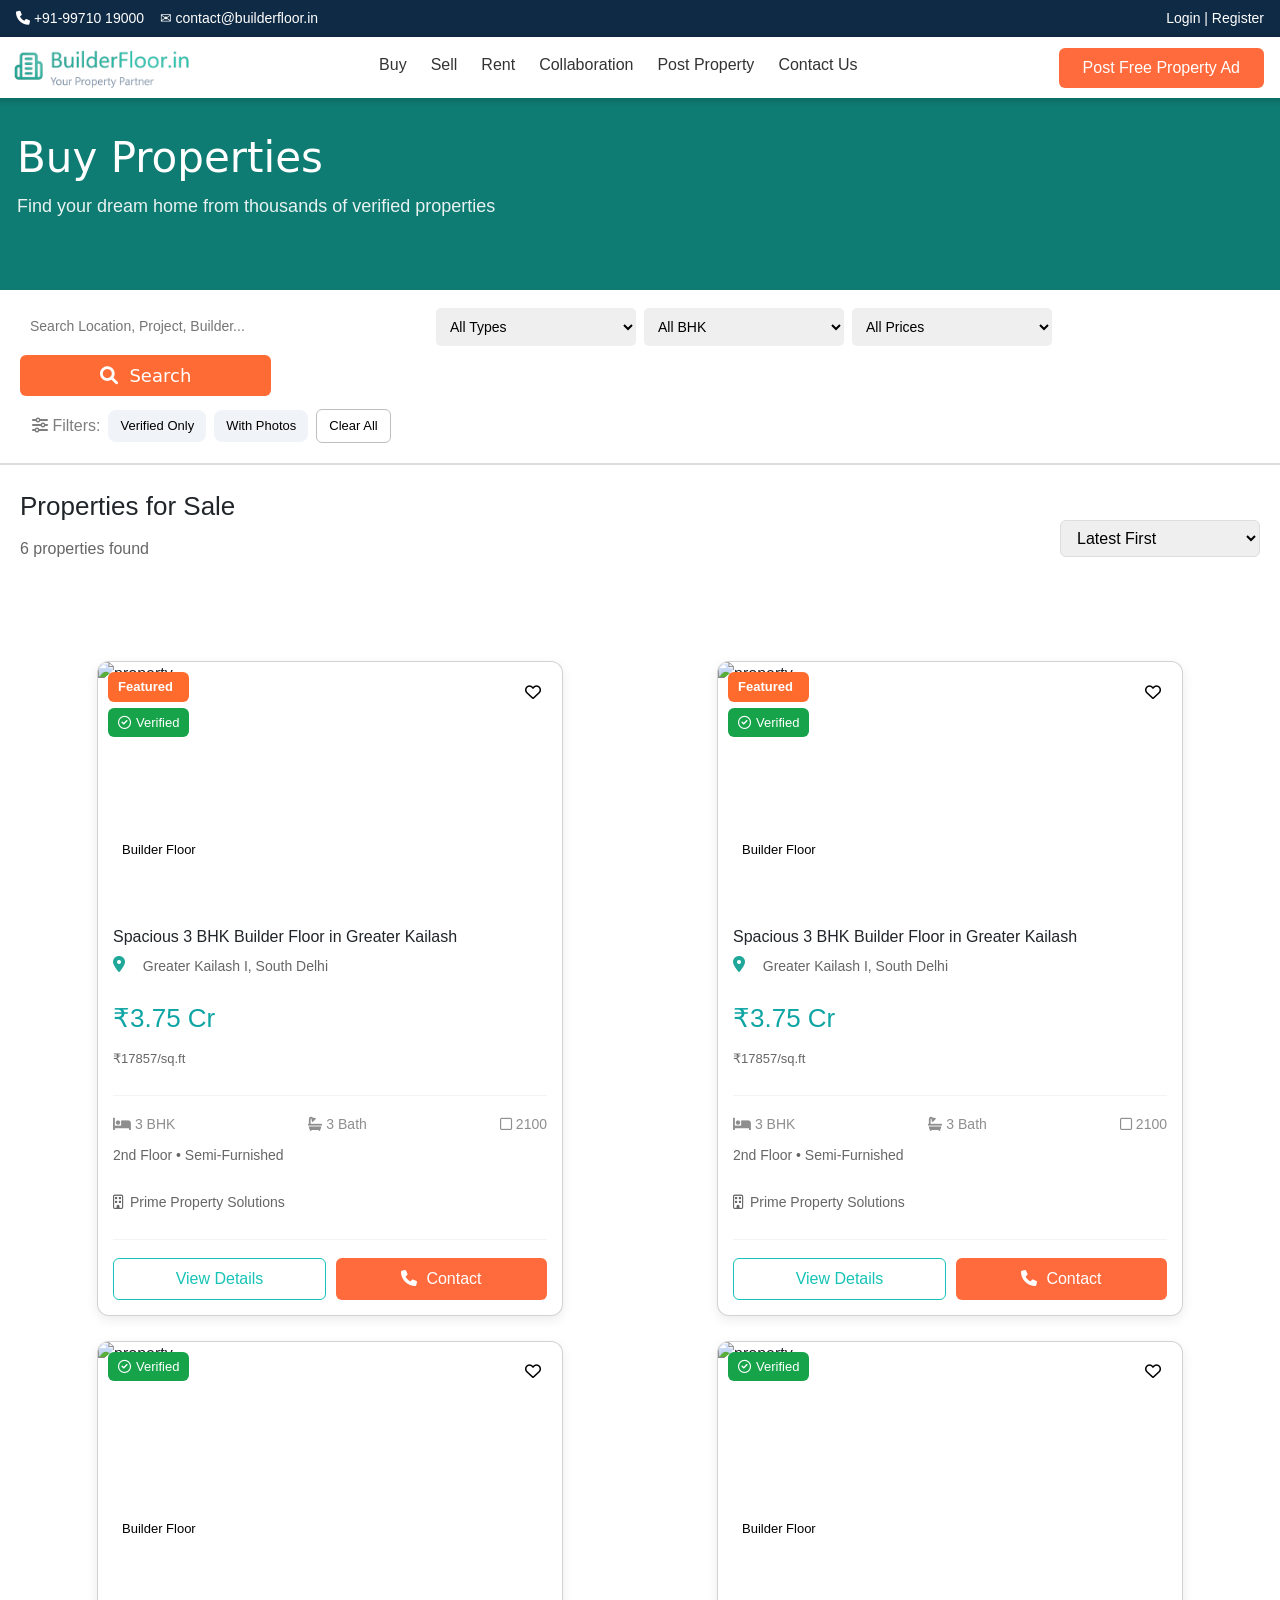
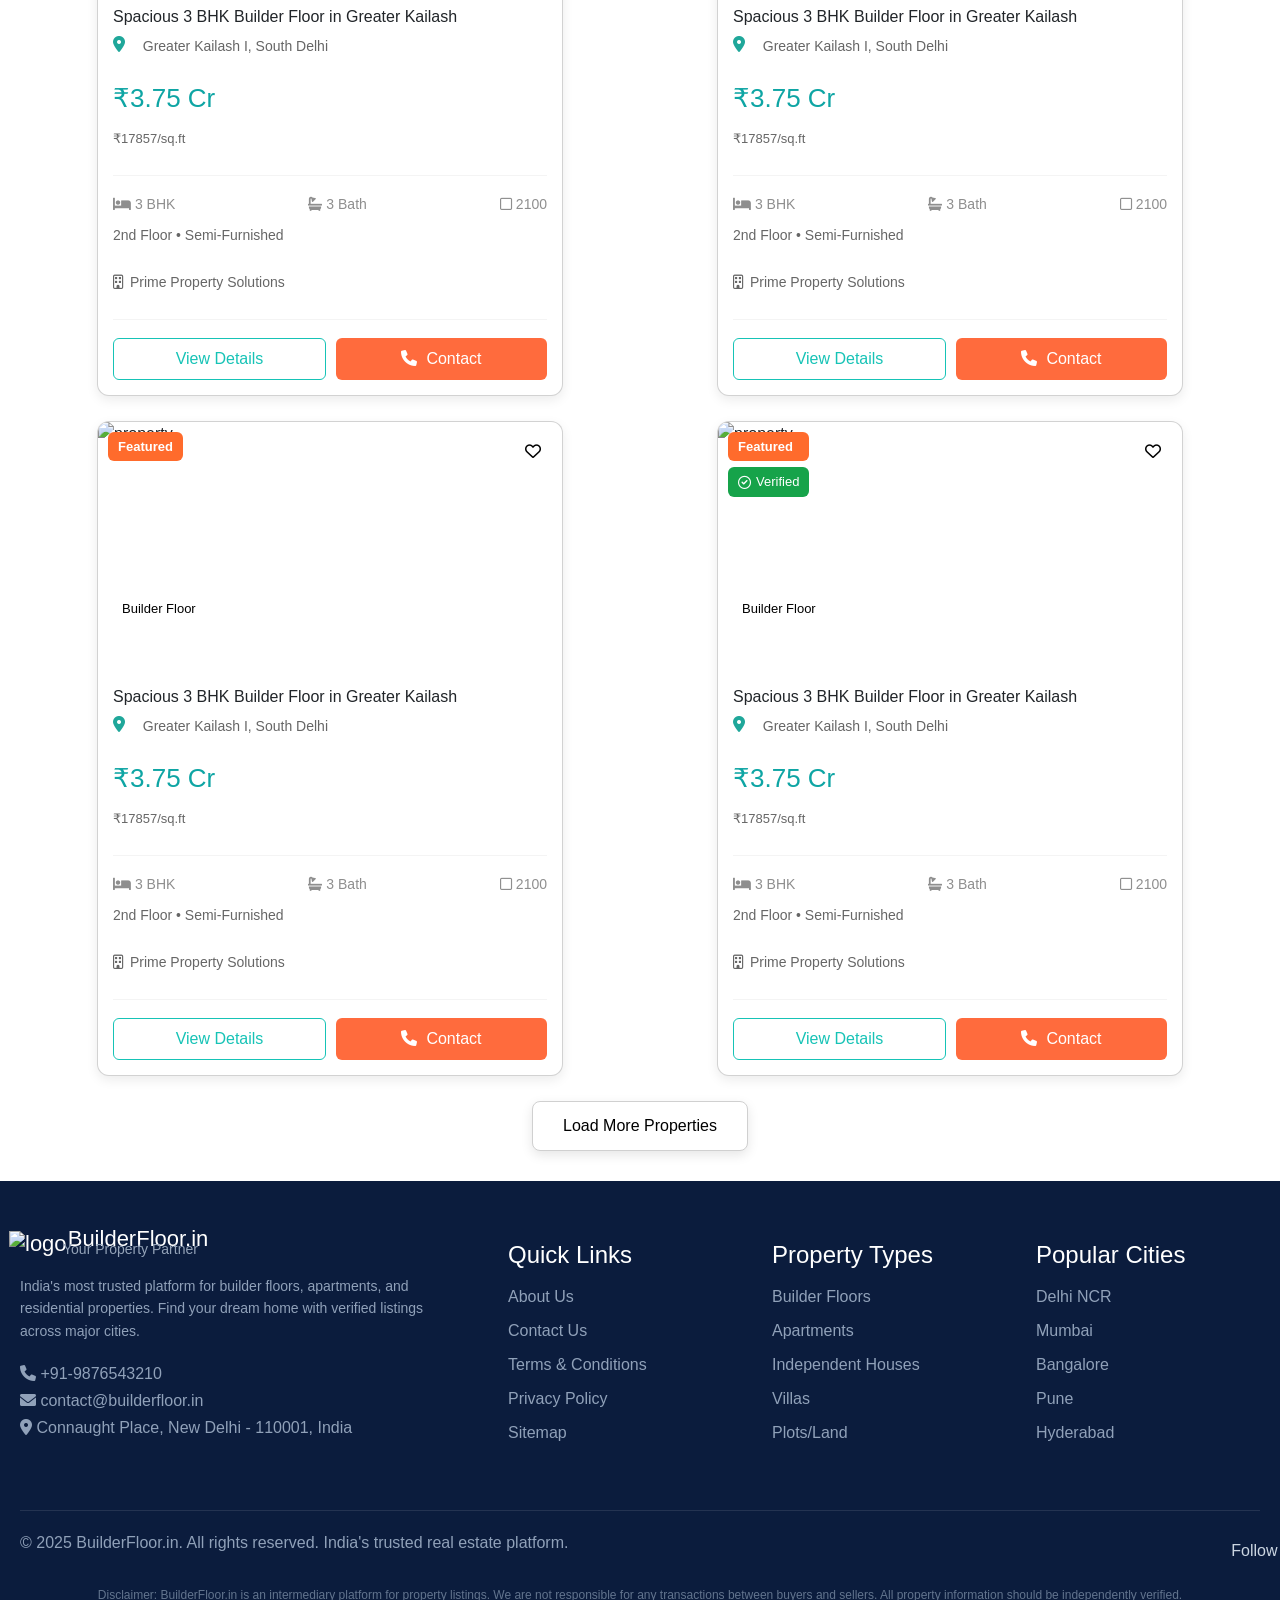
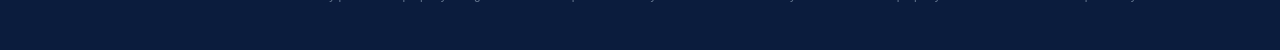
==== commit b688951f: "Made UI responsive" ====
--- a/pages/Buy.html
+++ b/pages/Buy.html
@@ -6,15 +6,22 @@
     <link
       rel="stylesheet"
       href="https://cdnjs.cloudflare.com/ajax/libs/font-awesome/6.0.0/css/all.min.css" />
+    <link
+      href="https://cdn.jsdelivr.net/npm/bootstrap@5.3.8/dist/css/bootstrap.min.css"
+      rel="stylesheet"
+      integrity="sha384-sRIl4kxILFvY47J16cr9ZwB07vP4J8+LH7qKQnuqkuIAvNWLzeN8tE5YBujZqJLB"
+      crossorigin="anonymous" />
     <link rel="icon" href="../assets/images/icon_1.png" type="image/png" />
     <link rel="stylesheet" href="../assets/css/style.css" />
+    <link rel="stylesheet" href="../assets/css/Collab.css" />
     <link rel="stylesheet" href="../assets/css/Buy.css" />
     <title>Document</title>
   </head>
   <body>
     <!-- Top Bar -->
-    <div class="topbar">
-      <div class="left">
+    <div
+      class="topbar d-flex flex-column flex-md-row justify-content-between align-items-center px-3 py-2 text-center text-md-start">
+      <div class="left mb-2 mb-md-0">
         <i class="fa-solid fa-phone"></i> +91-99710 19000 &nbsp;&nbsp; ✉
         contact@builderfloor.in
       </div>
@@ -25,79 +32,119 @@
     </div>
 
     <!-- Navbar -->
-    <div class="navbar">
-      <div class="logo">
+    <div class="navbar navbar-expand-md navbar-light px-3 py-2">
+      <!-- Logo -->
+      <div class="logo ms-3">
         <a href="../index.html">
-          <img src="../assets/images/logo_.png" alt="BuilderFloor.in" />
+          <img src="../assets/images/logo_.png" class="img-fluid" />
         </a>
       </div>
 
-      <ul class="menu">
-        <li><a href="../pages/Buy.html">Buy</a></li>
-        <li><a href="../pages/Sell.html">Sell</a></li>
-        <li><a href="../pages/Rent.html">Rent</a></li>
-        <li><a href="../pages/Collab.html">Collaboration</a></li>
-        <li><a href="../pages/Sell.html">Post Property</a></li>
-        <li><a href="../pages/ContactUs.html">Contact Us</a></li>
-      </ul>
-
-      <a href="../pages/Sell.html">
-        <button class="post-btn">Post Free Property Ad</button>
-      </a>
+      <!-- Toggle -->
+      <button
+        class="navbar-toggler border-0 shadow-none p-2"
+        type="button"
+        data-bs-toggle="collapse"
+        data-bs-target="#menu">
+        <span class="navbar-toggler-icon"></span>
+      </button>
+
+      <!-- Collapse -->
+      <div class="collapse navbar-collapse" id="menu">
+        <!-- Center Wrapper -->
+        <div class="w-100 d-flex flex-column flex-md-row align-items-center">
+          <!-- Menu (PERFECT CENTER) -->
+          <ul
+            class="menu d-flex flex-column flex-md-row align-items-center gap-2 gap-md-4 list-unstyled mb-2 mb-md-0 text-center mx-md-auto">
+            <li><a href="../pages/Buy.html">Buy</a></li>
+            <li><a href="../pages/Sell.html">Sell</a></li>
+            <li><a href="../pages/Rent.html">Rent</a></li>
+            <li><a href="../pages/Collab.html">Collaboration</a></li>
+            <li><a href="../pages/Sell.html">Post Property</a></li>
+            <li><a href="../pages/ContactUs.html">Contact Us</a></li>
+          </ul>
+        </div>
+
+        <!-- Button (RIGHT SIDE) -->
+        <a
+          href="../pages/Sell.html"
+          class="mt-3 mt-md-0 ms-md-auto text-center">
+          <button class="post-btn px-4 py-2 text-nowrap w-100 w-md-auto">
+            Post Free Property Ad
+          </button>
+        </a>
+      </div>
     </div>
+
     <!-- HERO SECTION -->
     <section class="hero">
-      <div class="hero-content">
+      <div class="hero-content text-start">
         <h1>Buy Properties</h1>
         <p>Find your dream home from thousands of verified properties</p>
       </div>
 
       <!-- SEARCH BAR -->
-      <div class="searchandfilter">
-        <div class="search-bar">
-          <input
-            type="text"
-            placeholder="Search Location, Project, Builder..." />
-
-          <select>
-            <option>All Types</option>
-            <option>Builder Floor</option>
-            <option>Apartment</option>
-            <option>Independent House</option>
-            <option>Villa</option>
-            <option>Penthouse</option>
-            <option>Plot/Land</option>
-          </select>
-
-          <select>
-            <option>All BHK</option>
-            <option>1 BHK</option>
-            <option>2 BHK</option>
-            <option>3 BHK</option>
-            <option>4 BHK</option>
-            <option>5+ BHK</option>
-          </select>
-
-          <select>
-            <option>All Prices</option>
-            <option>Under ₹50 Lakhs</option>
-            <option>₹50 Lakhs - ₹1 Cr</option>
-            <option>₹1 Cr - ₹3 Cr</option>
-            <option>₹3 Cr - ₹5 Cr</option>
-            <option>Above ₹5 Cr</option>
-          </select>
-
-          <button class="search-btn">
-            <i class="fa-solid fa-magnifying-glass"></i> &nbsp; Search
-          </button>
+      <div class="searchandfilter container">
+        <!-- Search Bar -->
+        <div class="search-bar row g-2 flex-column flex-md-row">
+          <div class="col-12 col-md-4">
+            <input
+              type="text"
+              class="w-100"
+              placeholder="Search Location, Project, Builder..." />
+          </div>
+
+          <div class="col-12 col-sm-6 col-md-2">
+            <select class="w-100">
+              <option>All Types</option>
+              <option>Builder Floor</option>
+              <option>Apartment</option>
+              <option>Independent House</option>
+              <option>Villa</option>
+              <option>Penthouse</option>
+              <option>Plot/Land</option>
+            </select>
+          </div>
+
+          <div class="col-12 col-sm-6 col-md-2">
+            <select class="w-100">
+              <option>All BHK</option>
+              <option>1 BHK</option>
+              <option>2 BHK</option>
+              <option>3 BHK</option>
+              <option>4 BHK</option>
+              <option>5+ BHK</option>
+            </select>
+          </div>
+
+          <div class="col-12 col-sm-6 col-md-2">
+            <select class="w-100">
+              <option>All Prices</option>
+              <option>Under ₹50 Lakhs</option>
+              <option>₹50 Lakhs - ₹1 Cr</option>
+              <option>₹1 Cr - ₹3 Cr</option>
+              <option>₹3 Cr - ₹5 Cr</option>
+              <option>Above ₹5 Cr</option>
+            </select>
+          </div>
+
+          <div class="col-12 col-md-auto">
+            <button class="search-btn w-100">
+              <i class="fa-solid fa-magnifying-glass"></i>&nbsp; Search
+            </button>
+          </div>
         </div>
 
         <!-- FILTERS -->
-        <div class="Buy-filters">
-          <span><i class="fa-solid fa-sliders"></i> Filters:</span>
+        <div class="Buy-filters d-flex flex-nowrap gap-2">
+          <span> <i class="fa-solid fa-sliders"></i> Filters: </span>
+
           <button class="buy-tag">Verified Only</button>
           <button class="buy-tag">With Photos</button>
-          <button class="clr-btn"><a href="#">Clear All</a></button>
+
+          <button class="clr-btn">
+            <a href="#">Clear All</a>
+          </button>
         </div>
       </div>
     </section>
@@ -119,12 +166,12 @@
       </div>
       <br /><br />
 
-      <div class="property-grid">
+      <div class="property-grid row g-0">
         <!-- Card 1 -->
-        <div class="listing-card col card">
+        <div class="listing-card col card col-12 col-sm-6 col-md-4 col-lg-3">
           <div class="image-box">
             <img
-              src="https://images.unsplash.com/photo-1566073771259-6a8506099945?ixlib=rb-4.0.3&amp;ixid=M3wxMjA3fDB8MHxzZWFyY2h8M3x8aG90ZWxzfGVufDB8fDB8fHww&amp;auto=format&amp;fit=crop&amp;w=800&amp;q=60"
+              src="https://images.unsplash.com/photo-1600596542815-ffad4c1539a9?q=80&w=1175&auto=format&fit=crop&ixlib=rb-4.1.0&ixid=M3wxMjA3fDB8MHxwaG90by1wYWdlfHx8fGVufDB8fHx8fA%3D%3D"
               alt="property" />
 
             <!-- Top Left Badges -->
@@ -169,10 +216,10 @@
             <hr class="hr-tag" />
 
             <div class="actions">
-              <button class="view">
-                <a href="">View Details</a>
-              </button>
-              <button class="contact">
+              <button class="view py-1 py-md-2">
+                <a href="./pages/details.html">View Details</a>
+              </button>
+              <button class="contact py-1 py-md-2">
                 <i class="fa-solid fa-phone"></i>&nbsp; Contact
               </button>
             </div>
@@ -180,7 +227,7 @@
         </div>
 
         <!-- Card 2 -->
-        <div class="listing-card col card">
+        <div class="listing-card col card col-12 col-sm-6 col-md-4 col-lg-3">
           <div class="image-box">
             <img
               src="https://images.unsplash.com/photo-1566073771259-6a8506099945?ixlib=rb-4.0.3&amp;ixid=M3wxMjA3fDB8MHxzZWFyY2h8M3x8aG90ZWxzfGVufDB8fDB8fHww&amp;auto=format&amp;fit=crop&amp;w=800&amp;q=60"
@@ -228,10 +275,10 @@
             <hr class="hr-tag" />
 
             <div class="actions">
-              <button class="view">
-                <a href="">View Details</a>
-              </button>
-              <button class="contact">
+              <button class="view py-1 py-md-2">
+                <a href="./pages/details.html">View Details</a>
+              </button>
+              <button class="contact py-1 py-md-2">
                 <i class="fa-solid fa-phone"></i>&nbsp; Contact
               </button>
             </div>
@@ -239,7 +286,7 @@
         </div>
 
         <!-- Card 3 -->
-        <div class="listing-card col card">
+        <div class="listing-card col card col-12 col-sm-6 col-md-4 col-lg-3">
           <div class="image-box">
             <img
               src="https://images.unsplash.com/photo-1566073771259-6a8506099945?ixlib=rb-4.0.3&amp;ixid=M3wxMjA3fDB8MHxzZWFyY2h8M3x8aG90ZWxzfGVufDB8fDB8fHww&amp;auto=format&amp;fit=crop&amp;w=800&amp;q=60"
@@ -286,10 +333,10 @@
             <hr class="hr-tag" />
 
             <div class="actions">
-              <button class="view">
-                <a href="">View Details</a>
-              </button>
-              <button class="contact">
+              <button class="view py-1 py-md-2">
+                <a href="./pages/details.html">View Details</a>
+              </button>
+              <button class="contact py-1 py-md-2">
                 <i class="fa-solid fa-phone"></i>&nbsp; Contact
               </button>
             </div>
@@ -297,7 +344,7 @@
         </div>
 
         <!-- Card 4 -->
-        <div class="listing-card col card">
+        <div class="listing-card col card col-12 col-sm-6 col-md-4 col-lg-3">
           <div class="image-box">
             <img
               src="https://images.unsplash.com/photo-1566073771259-6a8506099945?ixlib=rb-4.0.3&amp;ixid=M3wxMjA3fDB8MHxzZWFyY2h8M3x8aG90ZWxzfGVufDB8fDB8fHww&amp;auto=format&amp;fit=crop&amp;w=800&amp;q=60"
@@ -344,10 +391,10 @@
             <hr class="hr-tag" />
 
             <div class="actions">
-              <button class="view">
-                <a href="">View Details</a>
-              </button>
-              <button class="contact">
+              <button class="view py-1 py-md-2">
+                <a href="./pages/details.html">View Details</a>
+              </button>
+              <button class="contact py-1 py-md-2">
                 <i class="fa-solid fa-phone"></i>&nbsp; Contact
               </button>
             </div>
@@ -355,7 +402,7 @@
         </div>
 
         <!-- card 5 -->
-        <div class="listing-card col card">
+        <div class="listing-card col card col-12 col-sm-6 col-md-4 col-lg-3">
           <div class="image-box">
             <img
               src="https://images.unsplash.com/photo-1566073771259-6a8506099945?ixlib=rb-4.0.3&amp;ixid=M3wxMjA3fDB8MHxzZWFyY2h8M3x8aG90ZWxzfGVufDB8fDB8fHww&amp;auto=format&amp;fit=crop&amp;w=800&amp;q=60"
@@ -400,10 +447,10 @@
             <hr class="hr-tag" />
 
             <div class="actions">
-              <button class="view">
-                <a href="">View Details</a>
-              </button>
-              <button class="contact">
+              <button class="view py-1 py-md-2">
+                <a href="./pages/details.html">View Details</a>
+              </button>
+              <button class="contact py-1 py-md-2">
                 <i class="fa-solid fa-phone"></i>&nbsp; Contact
               </button>
             </div>
@@ -411,7 +458,7 @@
         </div>
 
         <!-- card 6 -->
-        <div class="listing-card col card">
+        <div class="listing-card col card col-12 col-sm-6 col-md-4 col-lg-3">
           <div class="image-box">
             <img
               src="https://images.unsplash.com/photo-1566073771259-6a8506099945?ixlib=rb-4.0.3&amp;ixid=M3wxMjA3fDB8MHxzZWFyY2h8M3x8aG90ZWxzfGVufDB8fDB8fHww&amp;auto=format&amp;fit=crop&amp;w=800&amp;q=60"
@@ -459,10 +506,10 @@
             <hr class="hr-tag" />
 
             <div class="actions">
-              <button class="view">
-                <a href="">View Details</a>
-              </button>
-              <button class="contact">
+              <button class="view py-1 py-md-2">
+                <a href="./pages/details.html">View Details</a>
+              </button>
+              <button class="contact py-1 py-md-2">
                 <i class="fa-solid fa-phone"></i>&nbsp; Contact
               </button>
             </div>
@@ -482,10 +529,7 @@
             <img src="../assets/images/icon_2.png" alt="logo" /> BuilderFloor.in
           </h2>
 
-          <p class="tagline">
-            &nbsp;&nbsp;&nbsp;&nbsp;&nbsp;&nbsp;&nbsp;&nbsp;&nbsp;&nbsp;Your
-            Property Partner
-          </p>
+          <p class="tagline">Your Property Partner</p>
 
           <p class="footer-desc">
             India's most trusted platform for builder floors, apartments, and
@@ -493,20 +537,24 @@
             across major cities.
           </p>
 
-          <p><i class="fa-solid fa-phone"></i> +91-9876543210</p>
+          <p class="footer-contact">
+            <i class="fa-solid fa-phone"></i> +91-9876543210
+          </p>
           <br />
-          <p><i class="fa-solid fa-envelope"></i> contact@builderfloor.in</p>
+          <p class="footer-email">
+            <i class="fa-solid fa-envelope"></i> contact@builderfloor.in
+          </p>
           <br />
-          <p>
+          <p class="footer-location">
             <i class="fa-solid fa-location-dot"></i>
             Connaught Place, New Delhi - 110001, India
           </p>
         </div>
 
         <!-- Quick Links -->
-        <div class="footer-col">
-          <h3>Quick Links</h3>
-          <ul>
+        <div class="footer-col col-12 col-md-10 text-start">
+          <h3 class="text-start">Quick Links</h3>
+          <ul class="list-unstyled ps-0">
             <li><a href="#">About Us</a></li>
             <li><a href="#">Contact Us</a></li>
             <li><a href="#">Terms & Conditions</a></li>
@@ -516,9 +564,9 @@
         </div>
 
         <!-- Property Types -->
-        <div class="footer-col">
+        <div class="footer-col col-12 col-md-10 text-start">
           <h3>Property Types</h3>
-          <ul>
+          <ul class="list-unstyled ps-0">
             <li><a href="#">Builder Floors</a></li>
             <li><a href="#">Apartments</a></li>
             <li><a href="#">Independent Houses</a></li>
@@ -528,9 +576,9 @@
         </div>
 
         <!-- Popular Cities -->
-        <div class="footer-col">
+        <div class="footer-col col-12 col-md-10 text-start">
           <h3>Popular Cities</h3>
-          <ul>
+          <ul class="list-unstyled ps-0">
             <li><a href="#">Delhi NCR</a></li>
             <li><a href="#">Mumbai</a></li>
             <li><a href="#">Bangalore</a></li>
@@ -780,5 +828,13 @@
     </div>
 
     <script src="../assets/js/script.js"></script>
+    <script
+      src="https://cdn.jsdelivr.net/npm/@popperjs/core@2.11.8/dist/umd/popper.min.js"
+      integrity="sha384-I7E8VVD/ismYTF4hNIPjVp/Zjvgyol6VFvRkX/vR+Vc4jQkC+hVqc2pM8ODewa9r"
+      crossorigin="anonymous"></script>
+    <script
+      src="https://cdn.jsdelivr.net/npm/bootstrap@5.3.8/dist/js/bootstrap.min.js"
+      integrity="sha384-G/EV+4j2dNv+tEPo3++6LCgdCROaejBqfUeNjuKAiuXbjrxilcCdDz6ZAVfHWe1Y"
+      crossorigin="anonymous"></script>
   </body>
 </html>
--- a/assets/css/style.css
+++ b/assets/css/style.css
@@ -22,7 +22,7 @@
   font-size: 14px;
   position: sticky;
   top: 0;
-  z-index: 1000;
+  z-index: 2000;
 }
 
 /* Navbar */
@@ -33,11 +33,16 @@
   padding: 15px 40px;
   background: #fff;
   position: sticky;
-  top: 35px;
-  z-index: 1000;
+  top: 37px;
+  z-index: 2000;
   box-shadow: 0 2px 5px 3px rgba(0, 0, 0, 0.1);
 }
 
+@media screen and (max-width: 500px) {
+  .navbar {
+    top: 66px;
+  }
+}
 /* LOGO */
 .logo img {
   height: 45px;
@@ -51,7 +56,7 @@
   list-style: none;
   gap: 30px;
   align-items: center;
-  margin: 0;
+  margin: 4px;
   padding: 0;
 }
 
@@ -94,6 +99,15 @@
   font-weight: 400;
   font-family: system-ui;
 }
+@media screen and (max-width: 500px) {
+  .hero h1 {
+    font-size: 31px;
+    width: 100%;
+  }
+  .hero {
+    padding: 60px 15px;
+  }
+}
 
 .hero p {
   margin-bottom: 40px;
@@ -103,11 +117,29 @@
 .search-box {
   background: #fff;
   color: #000;
-  width: 70%;
+  width: 100%; /* full width on mobile */
+  max-width: 900px;
   margin: auto;
   border-radius: 10px;
   padding: 33px 20px;
   box-shadow: 0px 3px 12px 12px rgb(0 0 0 / 9%);
+  overflow: hidden;
+}
+
+@media screen and (max-width: 1000px) {
+  .search-box {
+    padding-bottom: 60px;
+  }
+}
+@media screen and (max-width: 600px) {
+  .search-box {
+    padding-bottom: 90px;
+  }
+}
+@media screen and (max-width: 400px) {
+  .search-box {
+    padding-bottom: 110px;
+  }
 }
 
 .tabs {
@@ -127,7 +159,6 @@
   font-weight: 500;
 }
 .tabs button {
-  padding: 7px 60px;
   border: none;
   background: #e8ecf1;
   margin: 0 5px;
@@ -148,7 +179,7 @@
 /* Inputs */
 .inputs {
   display: flex;
-  gap: 10px;
+  /* gap: 10px; */
   margin-bottom: 15px;
 }
 
@@ -159,26 +190,26 @@
   border: 1px solid #ccc;
   border-radius: 8px;
 }
-select {
-  appearance: none; /* remove default arrow */
+/* select {
+  appearance: none;
   -webkit-appearance: none;
   -moz-appearance: none;
 
   width: 100%;
-  padding: 12px 40px 12px 12px; /* space for arrow */
+  padding: 12px 40px 12px 12px;  
 
   border: 1px solid #ccc;
   border-radius: 10px;
   background-color: white;
 
-  /* custom arrow */
+   
   background-image: url("data:image/svg+xml;utf8,\
   <svg xmlns='http://www.w3.org/2000/svg' width='14' height='14' viewBox='0 0 24 24' fill='none' stroke='black' stroke-width='2'><polyline points='6 9 12 15 18 9'/></svg>");
 
   background-repeat: no-repeat;
   background-position: right 12px center;
   background-size: 14px;
-}
+} */
 
 .inputs input {
   flex: 3;
@@ -221,6 +252,12 @@
   justify-content: center;
   margin-top: 50px;
   gap: 125px;
+}
+
+@media (max-width: 600px) {
+  .stats {
+    gap: 33px;
+  }
 }
 
 .stats h2 {
@@ -341,7 +378,7 @@
   cursor: pointer;
   border: 1px solid #f1efef;
   flex: 1;
-  width: 200px;
+  width: 100%;
 }
 
 /* More Filters Button */
@@ -583,9 +620,9 @@
 
 /* Grid */
 .location-grid {
-  display: grid;
-  grid-template-columns: repeat(auto-fit, minmax(260px, 1fr));
-  gap: 22px;
+  /* display: grid; */
+  /* grid-template-columns: repeat(auto-fit, minmax(260px, 1fr)); */
+  /* gap: 22px; */
 }
 
 /* Card */
@@ -595,7 +632,7 @@
   border-radius: 12px;
   display: flex;
   align-items: center;
-  gap: 15px;
+  gap: 3px;
   cursor: pointer;
 
   transition: all 0.35s ease;
@@ -607,8 +644,30 @@
   font-size: 20px;
   color: #10b981;
   transition: 0.3s;
-}
-
+  margin-bottom: 35px;
+}
+
+@media (max-width: 700px) {
+  .loc-card i {
+    margin-bottom: 60px;
+  }
+  .loc-card h3 {
+    margin-left: -14px;
+    width: 60px;
+  }
+  .loc-card p {
+    margin-left: -35px;
+  }
+  .loc_info {
+    margin-top: unset;
+    margin-bottom: unset;
+  }
+
+  .loc-card {
+    justify-content: center;
+    gap: 15px;
+  }
+}
 /* Text */
 .loc-card h3 {
   font-size: 16px;
@@ -625,7 +684,8 @@
 .loc_info {
   display: flex;
   flex-direction: column;
-
+  margin-top: -6px;
+  margin-bottom: -15px;
   align-items: flex-start;
 }
 
@@ -755,24 +815,24 @@
 /* SEARCH */
 .plot-search-box {
   background: #fff;
-  padding: 18px;
+  padding: 7px 4px;
   border-radius: 12px;
   display: flex;
   gap: 15px;
   box-shadow: 0px 12px 20px 4px rgb(0 0 0 / 10%);
-
-  width: 100%; /* increase width */
+  width: 100%;
+  padding-bottom: 8px;
 }
 
 .plot-search-box input {
   flex: 3;
-  padding: 12px;
+  padding: 8px 12px;
   border: none;
   border-radius: 8px;
 }
 
 .plot-search-box select {
-  padding: 12px 80px;
+  padding: 8px 80px;
   border-radius: 8px;
   border: none;
   flex: 1;
@@ -782,11 +842,14 @@
   background: #1fa79a;
   color: #fff;
   border: none;
-  padding: 12px 152px;
+  padding: 8px 152px;
   border-radius: 8px;
   cursor: pointer;
-  display: flex;
+
   gap: 10px;
+}
+.plot-search-btn i {
+  margin-right: 7px;
 }
 
 /* Result count */
@@ -801,9 +864,10 @@
 
 /* GRID */
 .plot-grid {
-  display: grid;
-  grid-template-columns: repeat(auto-fit, minmax(500px, 1fr));
+  display: flex;
+  flex-wrap: wrap;
   gap: 25px;
+  justify-content: space-evenly;
 }
 
 /* CARD */
@@ -814,6 +878,12 @@
   border: 1px solid #0000001c;
   border-left: 5px solid #1fa79a;
   box-shadow: 0 4px 15px rgba(0, 0, 0, 0.05);
+  width: 48%;
+}
+@media screen and (max-width: 968px) {
+  .plot-card {
+    width: 100%;
+  }
 }
 
 .plot-card:hover {
@@ -926,7 +996,7 @@
   background: #1fa79a;
   color: #fff;
   border: none;
-  padding: 12px;
+  padding: 5px 18px;
   border-radius: 8px;
   cursor: pointer;
   height: min-content;
@@ -941,10 +1011,20 @@
   flex: 1;
   background: #f1f5f9;
   border: 1px solid #cfcfcf;
-
-  padding: 11px;
+  padding: 5px 18px;
+
   border-radius: 8px;
   cursor: pointer;
+}
+@media screen and (max-width: 508px) {
+  .plot-contact {
+    padding: 5px;
+    font-size: 13px;
+  }
+  .plot-details {
+    padding: 5px;
+    font-size: 13px;
+  }
 }
 
 .load-more-plots {
@@ -1046,6 +1126,12 @@
   color: #1fa79a;
 }
 
+.list-plot-btn,
+.register-builder-btn,
+.get-expert-consultant-btn {
+  padding: 4px 22px;
+}
+
 /* ///////////////////////////////Why-section////////////////////////////////////////////// */
 /* Section */
 .why-section {
@@ -1080,6 +1166,11 @@
   display: grid;
   grid-template-columns: repeat(3, 1fr);
   gap: 25px;
+}
+@media screen and (max-width: 768px) {
+  .why-grid {
+    grid-template-columns: auto;
+  }
 }
 
 /* Card */
@@ -1157,6 +1248,12 @@
   grid-template-columns: repeat(3, 1fr);
   gap: 25px;
 }
+@media screen and (max-width: 768px) {
+  .pricing-grid {
+    grid-template-columns: auto;
+  }
+}
+
 .pricing-card h3 {
   font-weight: 100;
   margin-bottom: 10px;
@@ -1170,6 +1267,7 @@
   text-align: left;
   box-shadow: 0 5px 8px 0px rgb(0 0 0 / 46%);
   position: relative;
+  margin-bottom: 12px;
 }
 
 /* Featured */
@@ -1288,6 +1386,11 @@
   border: 1px solid #6be7cb;
 }
 
+@media screen and (max-width: 568px) {
+  .offer-box {
+    width: 100%;
+  }
+}
 .offer-box h4 {
   margin-bottom: 16px;
   font-size: 19px;
@@ -1324,7 +1427,7 @@
 }
 
 /* Container */
-.footer-container {
+/* .footer-container {
   max-width: 1300px;
   margin: auto;
   display: grid;
@@ -1333,20 +1436,31 @@
   justify-content: center;
   align-items: start;
   justify-items: end;
-}
-
+} */
+.footer-container {
+  max-width: 1300px;
+  margin: auto;
+  display: grid;
+  grid-template-columns: 2fr 1fr 1fr 1fr;
+  gap: 40px;
+
+  /* justify-content: center; */
+  /* align-items: start; */
+  justify-items: start;
+}
 /* Logo */
 .footer-logo {
   color: #fff;
   font-size: 22px;
-  margin-bottom: 5px;
+  margin-bottom: -14px;
   font-weight: 100;
-  margin-top: -39px;
+  margin-top: -15px;
+  margin-left: -16px;
 }
 .footer-logo img {
   position: relative;
 
-  top: 26px;
+  top: 4px;
   left: 5px;
 }
 
@@ -1355,7 +1469,7 @@
   font-size: 14px;
   margin-bottom: 15px;
   position: relative;
-  left: 59px;
+  left: 43px;
 }
 
 /* Description */
@@ -1364,7 +1478,15 @@
   margin-bottom: 20px;
   line-height: 1.6;
 }
-
+.footer-contact {
+  margin-bottom: -21px;
+}
+.footer-email {
+  margin-bottom: -21px;
+}
+.footer-location {
+  margin-bottom: -21px;
+}
 /* Columns */
 .left-col {
   left: 20px;
@@ -1377,6 +1499,7 @@
   color: #fff;
   margin-bottom: 15px;
   font-weight: 100;
+  font-size: 24px;
 }
 
 .footer-col ul {
@@ -1420,6 +1543,12 @@
   gap: 16px;
   position: relative;
   right: -171px;
+}
+
+@media screen and (max-width: 768px) {
+  .social {
+    right: -4px;
+  }
 }
 
 .social a {
@@ -1499,7 +1628,7 @@
   display: flex;
   align-items: center;
   justify-content: center;
-  z-index: 1000;
+  z-index: 2100;
   transition: 1s;
 }
 .login-modal {
@@ -1514,8 +1643,25 @@
   border-radius: 10px;
   text-align: center;
   position: relative;
-}
-
+  scale: 0.8;
+}
+
+@media screen and (max-width: 508px) {
+  .login-box {
+    max-width: 940px;
+    width: 128%;
+    height: max-content;
+    scale: 0.7;
+  }
+  .toggle {
+    padding: 5px 5px !important;
+
+    width: 320px;
+  }
+  .toggle button {
+    padding: 5px !important;
+  }
+}
 .register-modal {
   position: fixed;
   top: 0;
@@ -1526,7 +1672,7 @@
   display: flex;
   align-items: center;
   justify-content: center;
-  z-index: 1000;
+  z-index: 2100;
   transition: 1s;
 }
 .register-modal {
@@ -1541,8 +1687,25 @@
   border-radius: 10px;
   text-align: center;
   position: relative;
-}
-
+  scale: 0.8;
+}
+
+@media screen and (max-width: 508px) {
+  .register-box {
+    max-width: 940px;
+    width: 128%;
+    height: max-content;
+    scale: 0.7;
+  }
+  .toggle {
+    padding: 5px 5px !important;
+
+    width: 320px;
+  }
+  .toggle button {
+    padding: 5px !important;
+  }
+}
 /* CLOSE */
 .close-btn {
   position: absolute;
@@ -1634,7 +1797,7 @@
   background: #f3f4f6;
   border-radius: 8px;
   margin-bottom: 15px;
-  padding: 1px 0px;
+  padding: 4px 4px;
 }
 
 .toggle button {
@@ -1865,3 +2028,62 @@
 #Change-num1:hover {
   text-decoration: underline;
 }
+.colab-toggle {
+  height: 43px;
+}
+
+@media (max-width: 500px) {
+  .colab-toggle {
+    width: 100% !important;
+  }
+}
+
+.contact-section {
+  background: #f9fbfc;
+  padding: 60px 20px;
+}
+
+.contact-section .container {
+  max-width: 900px;
+  margin: 0 auto;
+  background: #ffffff;
+  padding: 40px;
+  border-radius: 12px;
+  box-shadow: 0 4px 20px rgb(0 0 0 / 89%);
+}
+
+/* Paragraph Styling */
+.contact-section p {
+  font-size: 16px;
+  line-height: 1.8;
+  color: #555;
+  margin-bottom: 20px;
+}
+
+/* Optional Heading (if you add one) */
+.contact-section h2 {
+  font-size: 28px;
+  margin-bottom: 20px;
+  color: #222;
+  text-align: center;
+}
+
+/* Highlight Brand Name */
+.contact-section p strong {
+  color: #0aa;
+}
+
+/* Responsive */
+@media (max-width: 768px) {
+  .contact-section {
+    padding: 40px 15px;
+  }
+
+  .contact-section .container {
+    padding: 25px;
+  }
+
+  .contact-section p {
+    font-size: 15px;
+  }
+}
--- a/assets/css/Collab.css
+++ b/assets/css/Collab.css
@@ -0,0 +1,117 @@
+body {
+  background-color: white;
+}
+
+/* TOGGLE WRAPPER */
+.colab-toggle {
+  display: flex;
+  justify-content: center;
+  gap: 10px;
+  margin: 20px auto;
+  background-color: #e5e7eb;
+  width: 397px;
+  align-items: center;
+  height: 43px;
+  border-radius: 14px;
+  padding: 0px 4px;
+}
+
+/* BUTTON */
+.colab-btn {
+  border: none;
+  padding: 8px 28px;
+  border-radius: 12px;
+  background: #e5e7eb;
+  cursor: pointer;
+  font-size: 14px;
+  transition: 0.3s;
+}
+
+/* ACTIVE BUTTON */
+.colab-btn.active {
+  background: #fff;
+
+  color: #14b8a6;
+}
+
+/* SECTION VISIBILITY */
+.colab-section {
+  display: none;
+}
+
+.colab-section.active {
+  display: block;
+}
+
+.info-row1 {
+  display: flex;
+  justify-content: space-between;
+  border-top: 1px solid #eee;
+  border-bottom: 1px solid #eee;
+  padding: 15px 0;
+  flex-direction: column;
+  gap: 13px;
+}
+
+.info-row1 strong {
+  font-weight: 100;
+}
+
+.looking1 {
+  margin-top: 12px;
+  margin-bottom: 45px;
+}
+
+.plot-tag1 {
+  background: #14b8a6;
+  color: #fff;
+  display: inline-block;
+
+  padding: 6px 12px;
+  border-radius: 6px;
+  margin-top: 6px;
+  font-size: 13px;
+}
+.plot-contact1 {
+  flex: 1;
+  background-color: #ff6b35 !important;
+  color: #fff !important;
+  border: none;
+  padding: 5px 18px;
+  border-radius: 8px;
+  cursor: pointer;
+  height: min-content;
+}
+
+.projects {
+  background-color: #fff1eb;
+  padding: 6px 10px;
+  border-radius: 20px;
+  font-size: 14px;
+  color: #ff6b35;
+}
+
+.location-bldr {
+  color: #ff6b35 !important;
+}
+
+.plot-card1 {
+  background: #fff;
+  border-radius: 14px;
+  border-left: 5px solid #ff7a45 !important;
+  padding: 25px;
+  border: 1px solid #0000001c;
+  width: 48%;
+  box-shadow: 0 4px 15px rgba(0, 0, 0, 0.05);
+}
+@media screen and (max-width: 968px) {
+  .plot-card1 {
+    width: 100%;
+  }
+}
+@media screen and (max-width: 508px) {
+  .plot-contact1 {
+    padding: 5px;
+    font-size: 13px;
+  }
+}
--- a/assets/css/Buy.css
+++ b/assets/css/Buy.css
@@ -0,0 +1,189 @@
+* {
+  margin: 0;
+  padding: 0;
+  box-sizing: border-box;
+  font-family: Arial, sans-serif;
+}
+
+body {
+  background: #f5f5f5;
+}
+
+/* HERO */
+.hero {
+  background: #0f7c73;
+  color: white;
+  padding: 35px 0px;
+  padding-bottom: 0px;
+}
+
+.hero h1 {
+  font-size: 42px;
+  margin-bottom: 10px;
+}
+
+.hero p {
+  font-size: 18px;
+  opacity: 0.9;
+}
+.hero-content {
+  display: flex;
+  align-self: start;
+  flex-direction: column;
+  align-items: flex-start;
+  padding-left: 17px;
+}
+
+/* SEARCH BAR */
+.search-bar {
+  margin-top: 30px;
+  background: #fff;
+  padding: 8px;
+  border-radius: 8px;
+  display: flex;
+
+  align-items: center;
+}
+
+.search-bar input,
+.search-bar select {
+  padding: 10px;
+  border: none;
+  border-radius: 5px;
+  flex: 1;
+  font-size: 14px;
+}
+
+.searchandfilter {
+  background: #fff;
+  width: 100%;
+}
+.search-bar input {
+  flex: 2;
+}
+
+.search-bar select:focus {
+  outline: none;
+  border-color: #1aa89e;
+  box-shadow: 0 0 2px 4px rgb(45 195 185 / 53%);
+  transition: 0.3s;
+}
+.search-bar input:focus {
+  outline: none;
+  border-color: #1aa89e;
+  box-shadow: 0 0 2px 4px rgb(45 195 185 / 53%);
+  transition: 0.3s;
+}
+.search-btn {
+  background: #ff6b35;
+  color: white;
+  border: none;
+  padding: 7px 80px;
+  border-radius: 6px;
+  cursor: pointer;
+  font-weight: 500;
+}
+
+/* Buy-filters */
+.Buy-filters {
+  margin-top: 5px;
+  display: flex;
+  align-items: center;
+  gap: 10px;
+  color: black;
+  padding-bottom: 20px;
+  margin-left: 20px;
+}
+
+.Buy-filters span {
+  opacity: 0.5;
+}
+
+.buy-tag {
+  background: #f0f4f8;
+  border: none;
+  padding: 6px 12px;
+  border-radius: 8px;
+  cursor: pointer;
+  font-size: 13px;
+}
+
+.Buy-filters a {
+  text-decoration: none;
+  color: black;
+}
+
+.clr-btn {
+  background: white;
+  color: rgb(0, 0, 0);
+  border: 1px solid #bfbfbf;
+  padding: 6px 12px;
+  border-radius: 6px;
+  cursor: pointer;
+  font-size: 13px;
+}
+.clr-btn:hover {
+  background: #ff6b35;
+  color: white;
+  transition: 0.3s;
+}
+.clr-btn:hover a {
+  color: white;
+  transition: 0.3s;
+}
+.property-grid {
+  padding: 0px 20px;
+}
+
+/* LISTING */
+.listing {
+  background: #fff;
+
+  border-top: 2px solid #ddd;
+  width: 100%;
+  height: max-content;
+}
+.load-more-plots button {
+  margin-bottom: 30px;
+}
+
+.listing-header {
+  display: flex;
+  justify-content: space-between;
+  align-items: center;
+  padding: 26px 20px;
+}
+
+.listing h2 {
+  font-size: 26px;
+  font-weight: 100;
+  margin-bottom: 15px;
+}
+
+.listing p {
+  color: #666;
+  margin-top: 10px;
+  margin-bottom: 26px;
+}
+
+.sort {
+  padding: 8px 12px;
+  border-radius: 6px;
+  border: 1px solid #ddd;
+  width: 200px;
+}
+
+@media screen and (max-width: 508px) {
+  .fa-sliders {
+    display: none;
+  }
+
+  .buy-tag {
+    padding: 5px 6px;
+    font-size: 11px;
+  }
+  .clr-btn {
+    padding: 2px 12px;
+    font-size: 12px;
+  }
+}
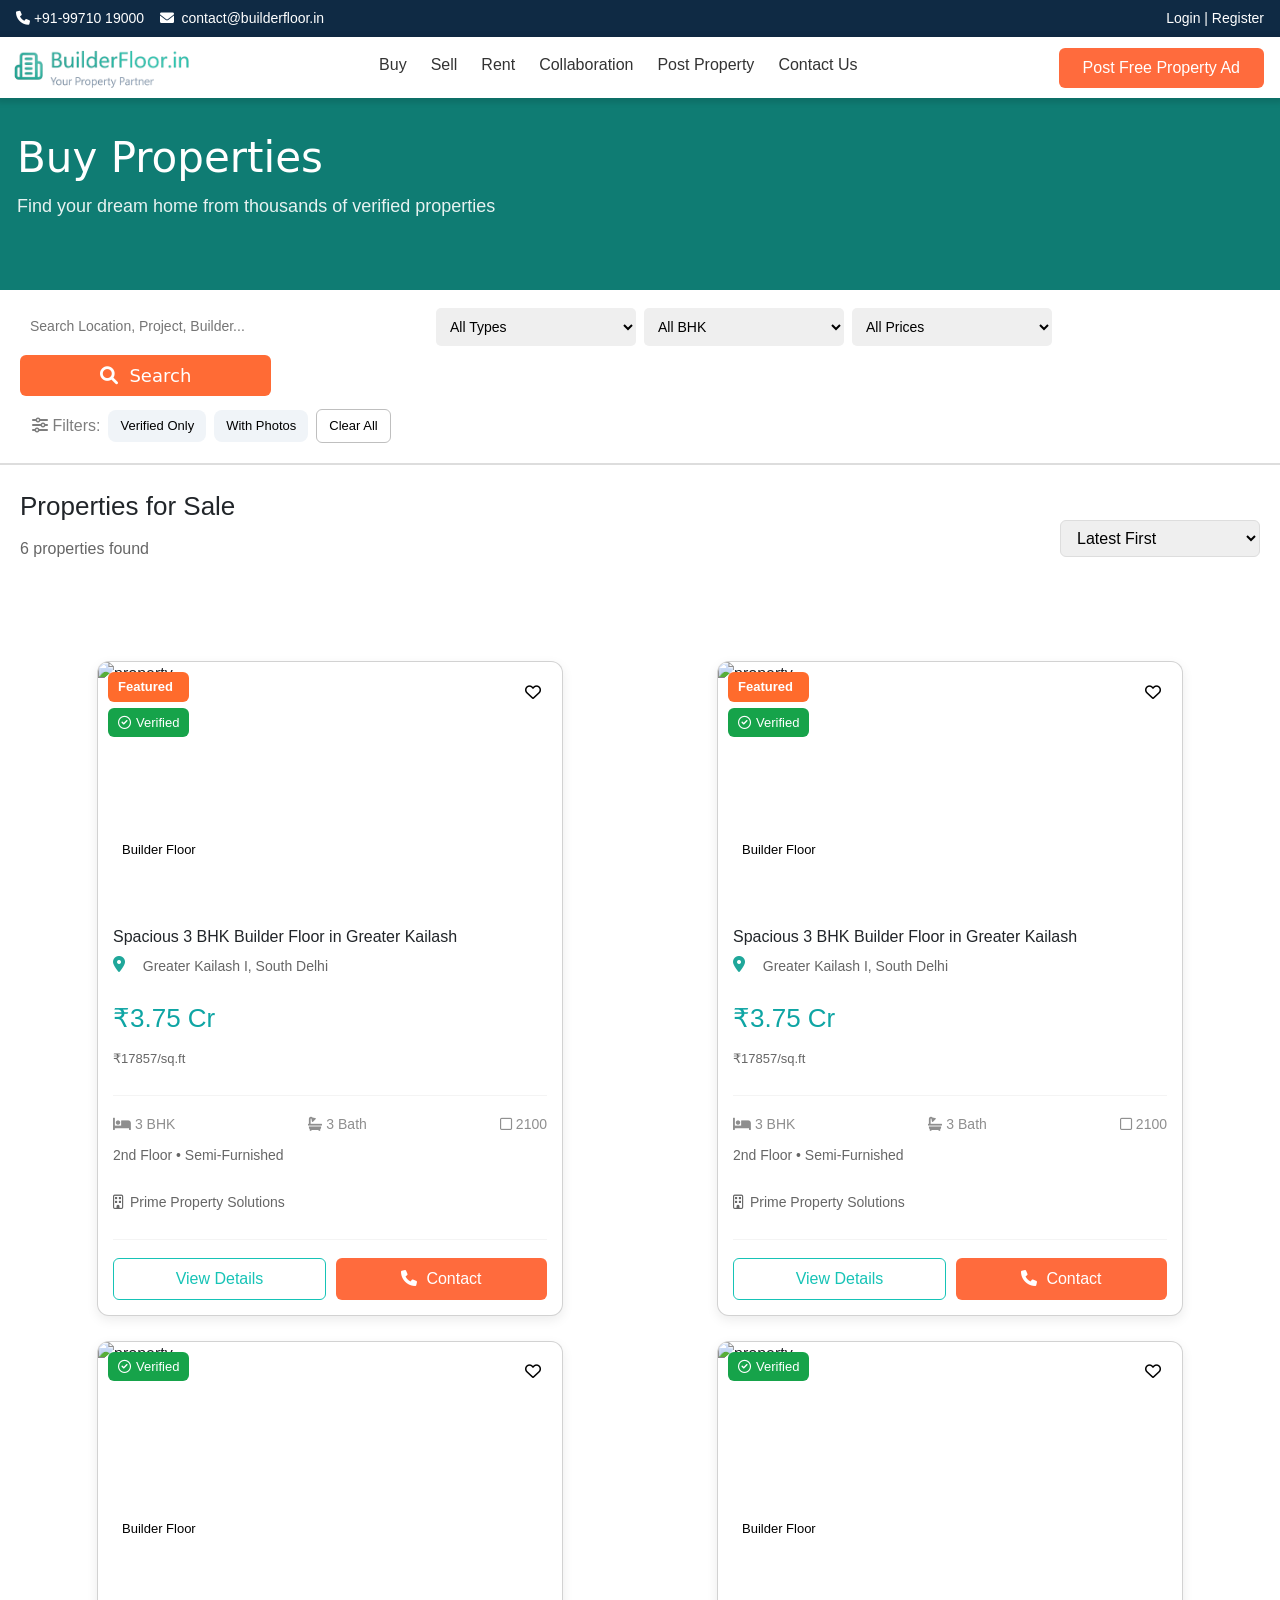
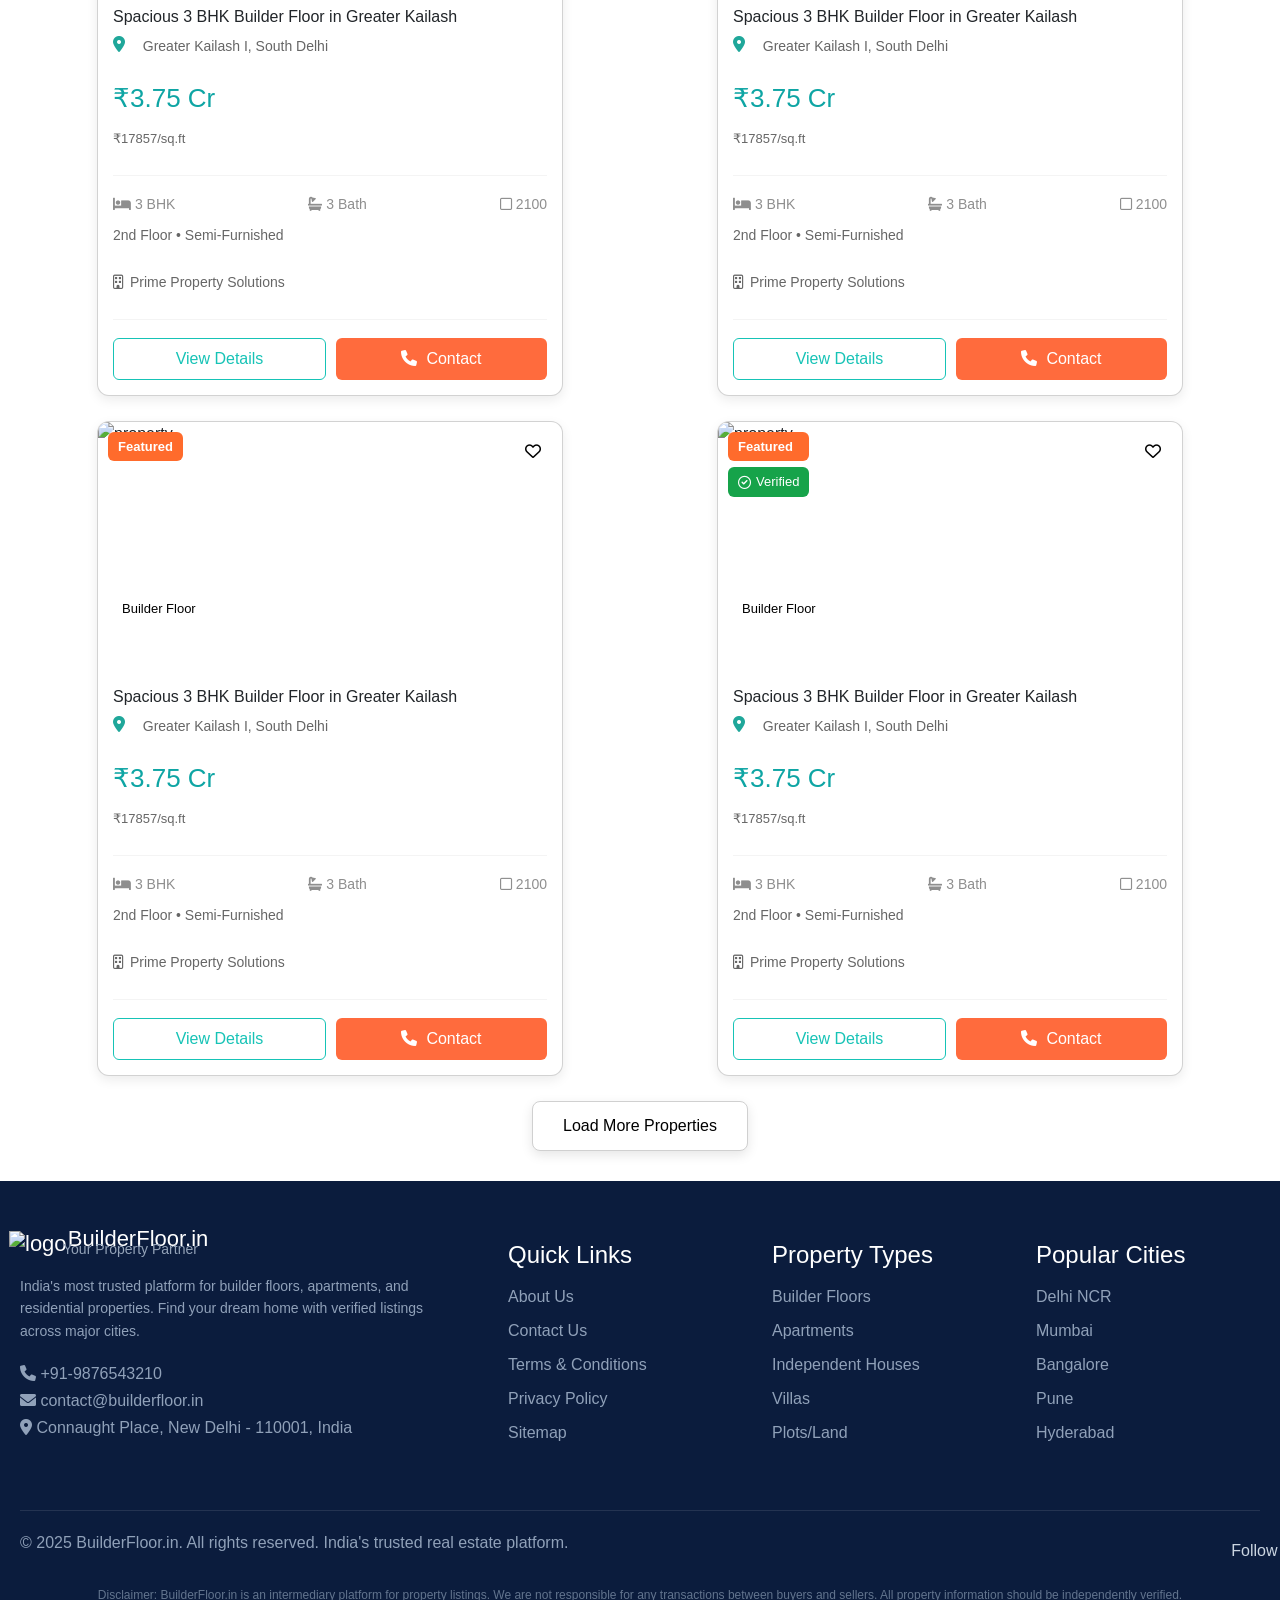
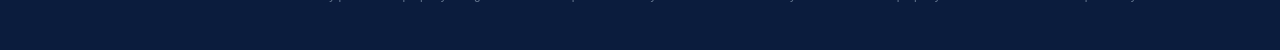
==== commit cc5337d2: "Added responsiveness  to view details page"" ====
--- a/pages/Buy.html
+++ b/pages/Buy.html
@@ -22,7 +22,8 @@
     <div
       class="topbar d-flex flex-column flex-md-row justify-content-between align-items-center px-3 py-2 text-center text-md-start">
       <div class="left mb-2 mb-md-0">
-        <i class="fa-solid fa-phone"></i> +91-99710 19000 &nbsp;&nbsp; ✉
+        <i class="fa-solid fa-phone"></i> +91-99710 19000 &nbsp;&nbsp;
+        <i class="fa-solid fa-envelope me-1"></i>
         contact@builderfloor.in
       </div>
       <div class="right">
@@ -217,7 +218,7 @@
 
             <div class="actions">
               <button class="view py-1 py-md-2">
-                <a href="./pages/details.html">View Details</a>
+                <a href="../pages/details.html">View Details</a>
               </button>
               <button class="contact py-1 py-md-2">
                 <i class="fa-solid fa-phone"></i>&nbsp; Contact
@@ -276,7 +277,7 @@
 
             <div class="actions">
               <button class="view py-1 py-md-2">
-                <a href="./pages/details.html">View Details</a>
+                <a href="../pages/details.html">View Details</a>
               </button>
               <button class="contact py-1 py-md-2">
                 <i class="fa-solid fa-phone"></i>&nbsp; Contact
@@ -334,7 +335,7 @@
 
             <div class="actions">
               <button class="view py-1 py-md-2">
-                <a href="./pages/details.html">View Details</a>
+                <a href="../pages/details.html">View Details</a>
               </button>
               <button class="contact py-1 py-md-2">
                 <i class="fa-solid fa-phone"></i>&nbsp; Contact
@@ -392,7 +393,7 @@
 
             <div class="actions">
               <button class="view py-1 py-md-2">
-                <a href="./pages/details.html">View Details</a>
+                <a href="../pages/details.html">View Details</a>
               </button>
               <button class="contact py-1 py-md-2">
                 <i class="fa-solid fa-phone"></i>&nbsp; Contact
@@ -448,7 +449,7 @@
 
             <div class="actions">
               <button class="view py-1 py-md-2">
-                <a href="./pages/details.html">View Details</a>
+                <a href="../pages/details.html">View Details</a>
               </button>
               <button class="contact py-1 py-md-2">
                 <i class="fa-solid fa-phone"></i>&nbsp; Contact
@@ -507,7 +508,7 @@
 
             <div class="actions">
               <button class="view py-1 py-md-2">
-                <a href="./pages/details.html">View Details</a>
+                <a href="../pages/details.html">View Details</a>
               </button>
               <button class="contact py-1 py-md-2">
                 <i class="fa-solid fa-phone"></i>&nbsp; Contact
